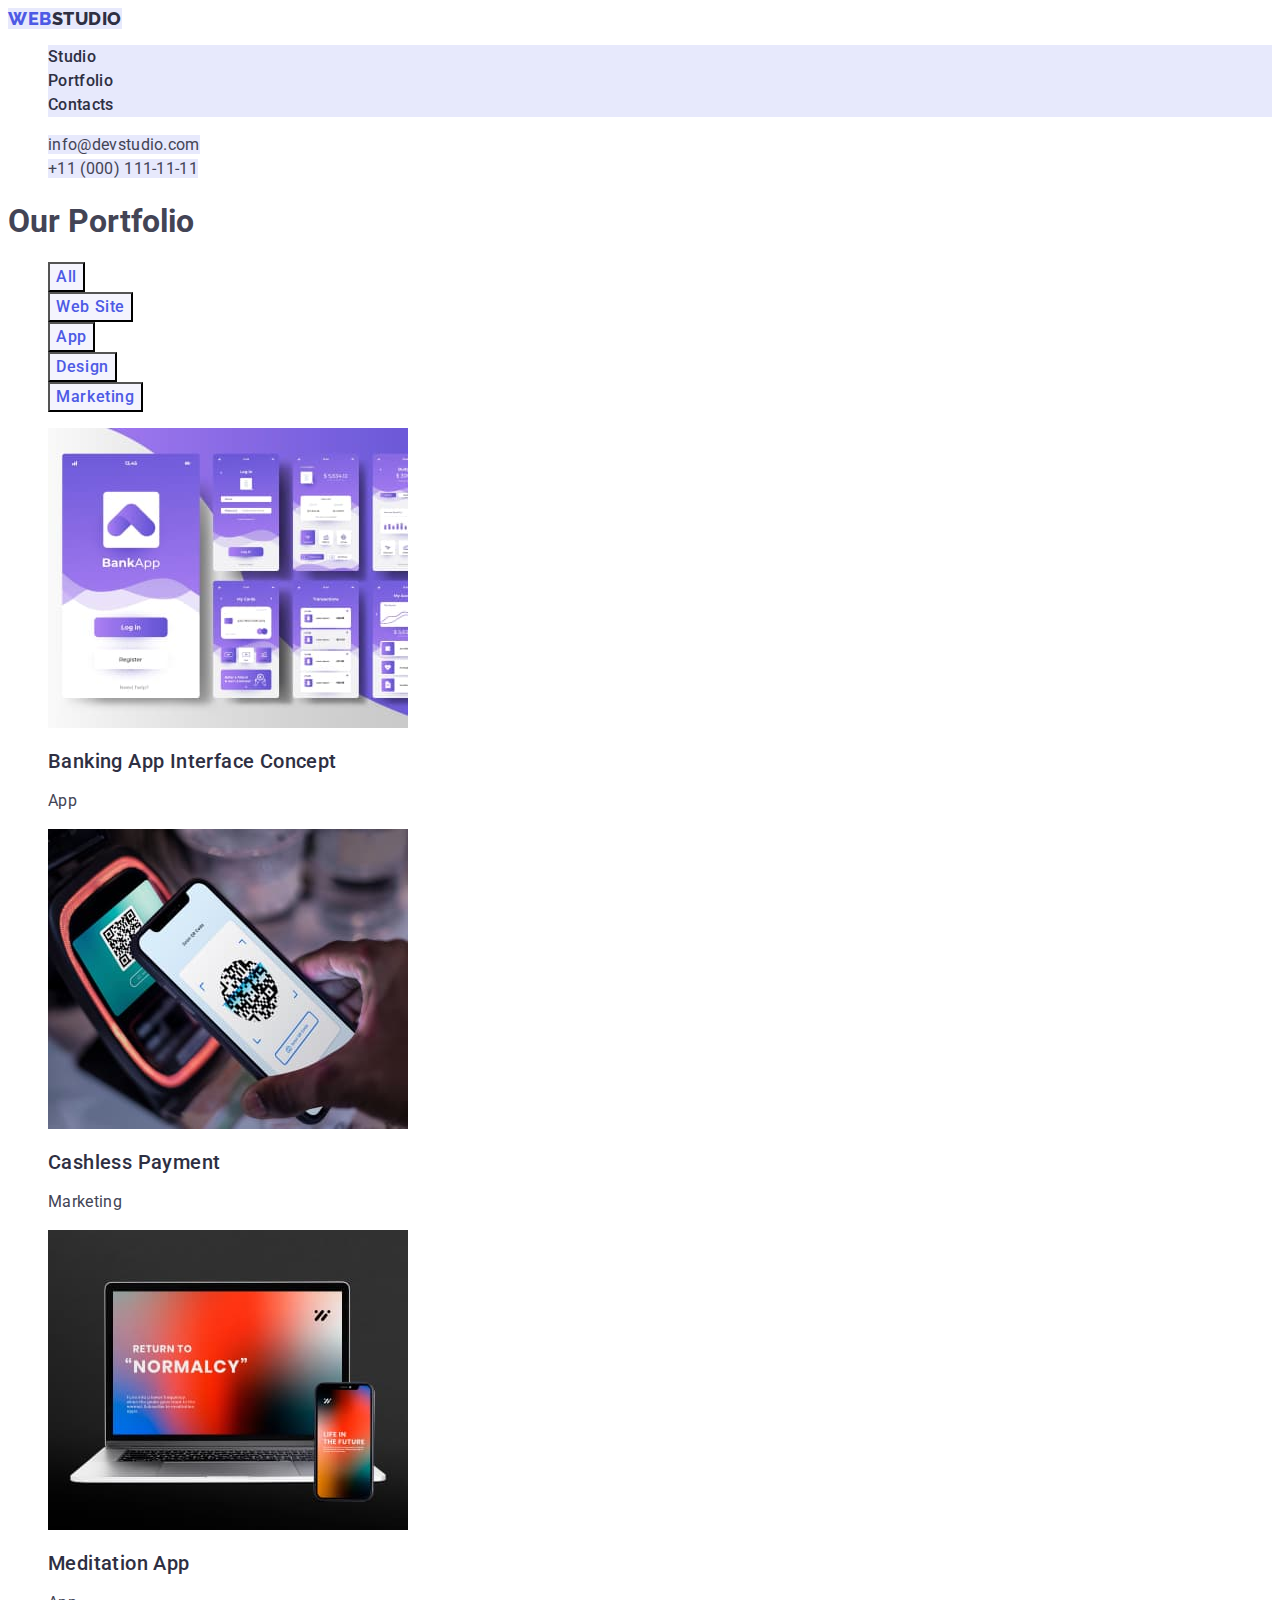
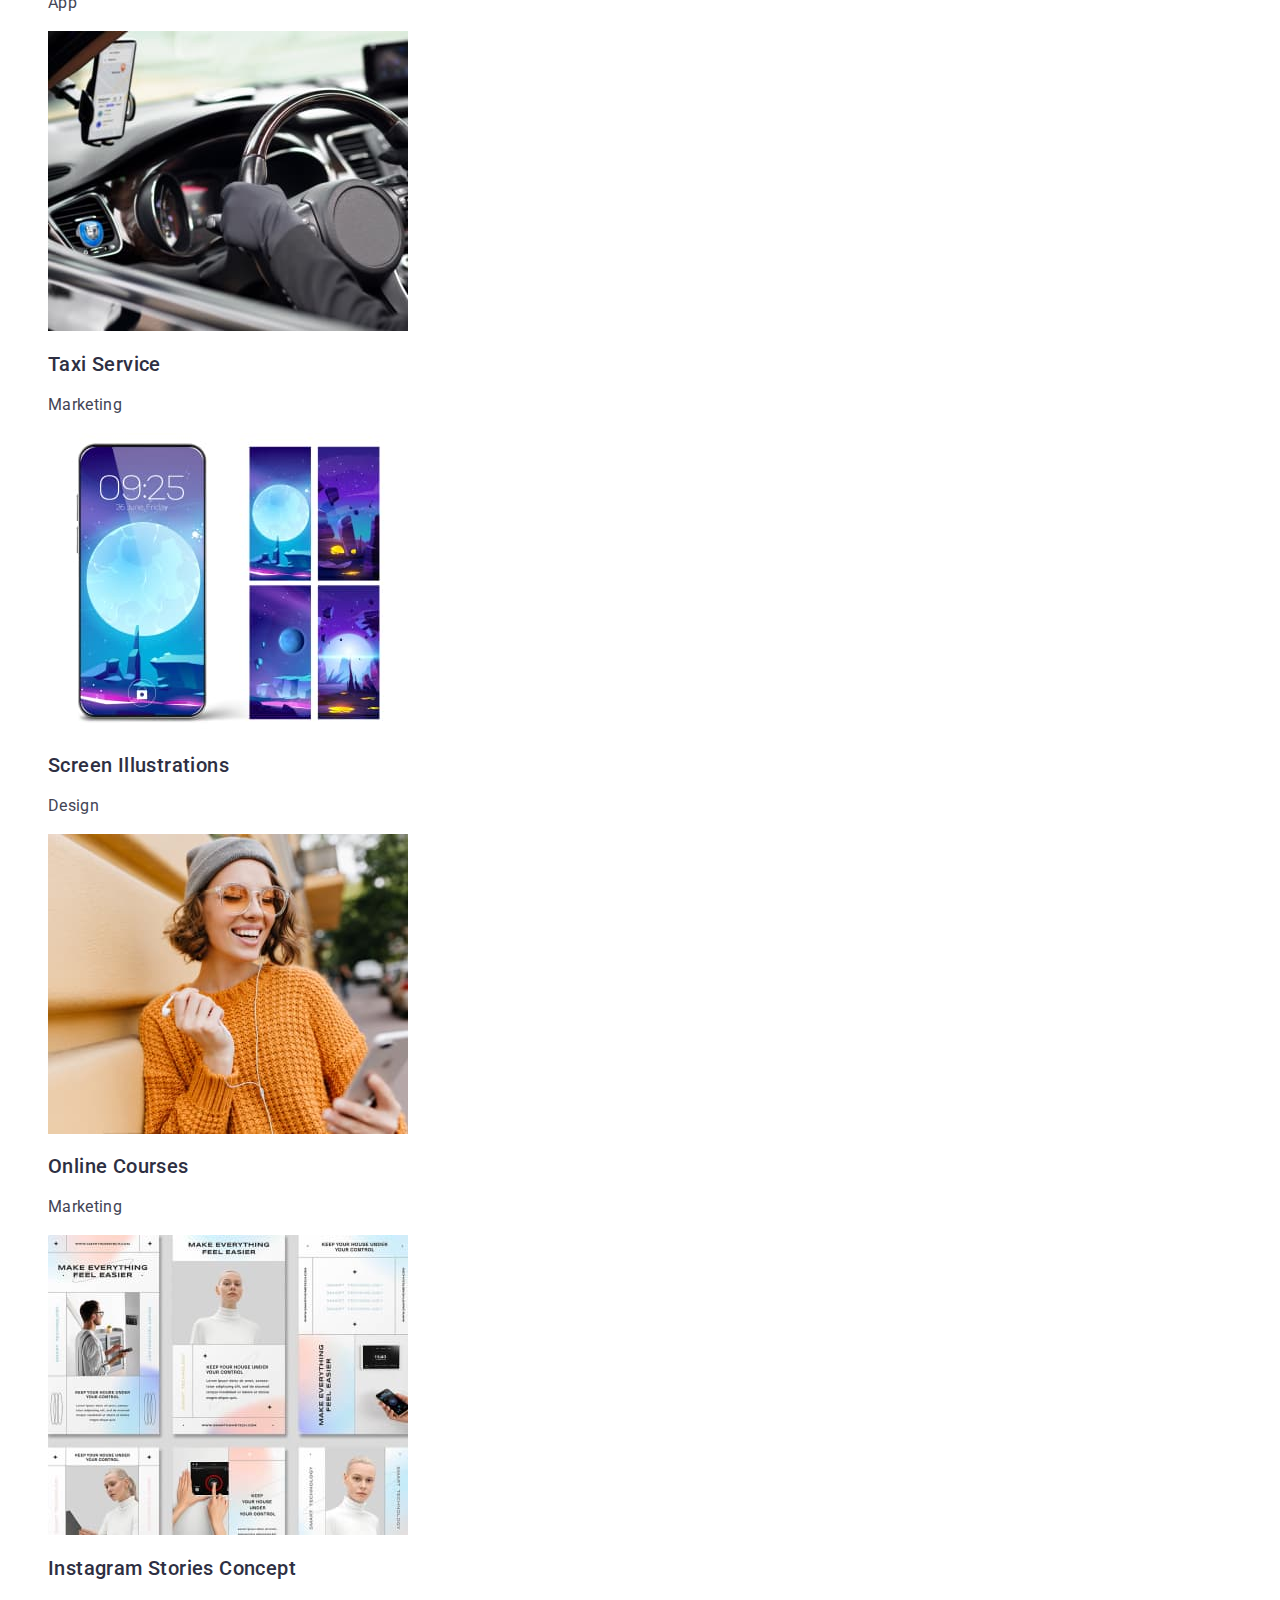
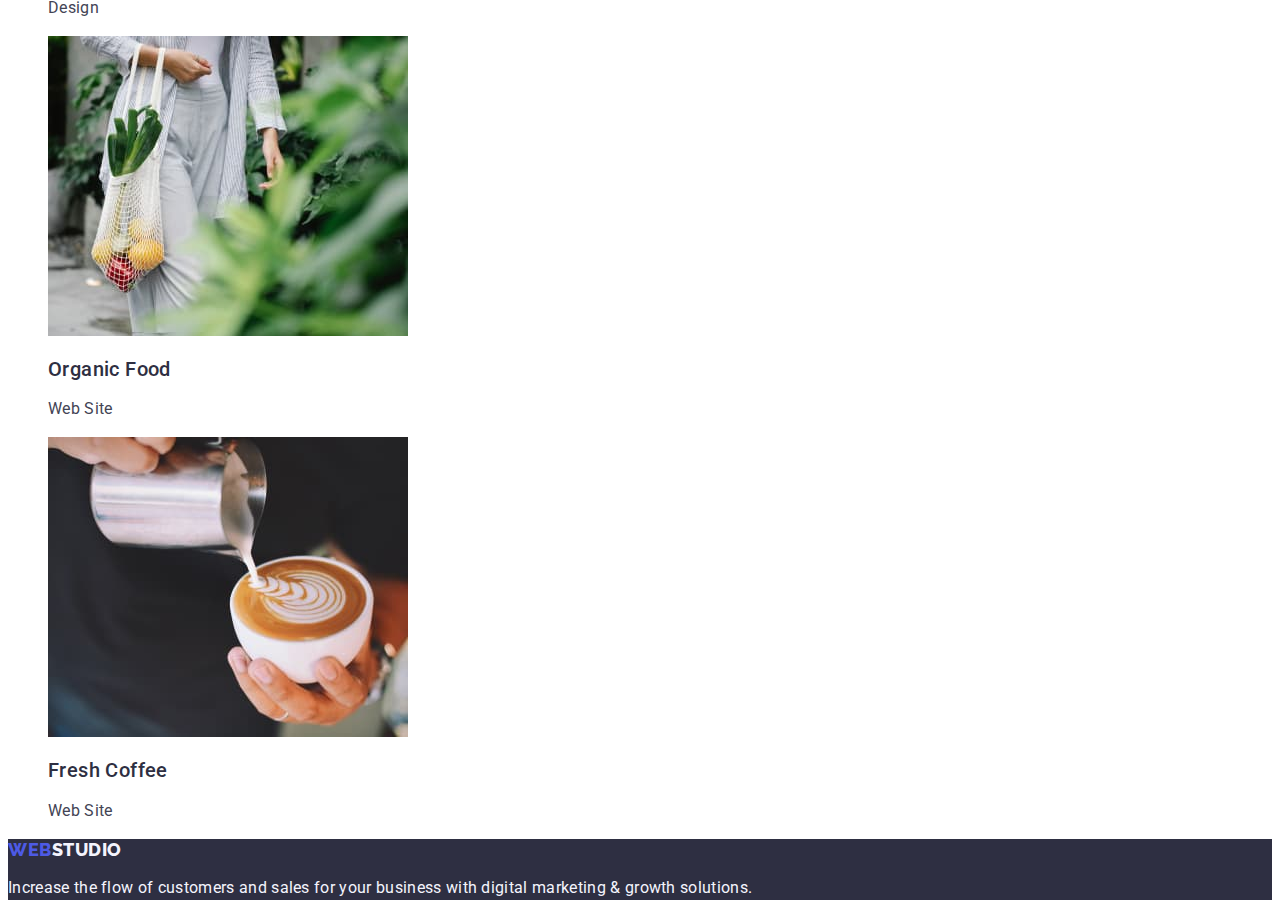
==== portfolio.html @ 32ead985 "part04" ====
<!DOCTYPE html>
<html lang="en">
    <head>
        <title>Effective Solutions
            for Your Business</title>
        <link rel="preconnect" href="https://fonts.googleapis.com">
        <link rel="preconnect" href="https://fonts.gstatic.com" crossorigin>
        <link
            href="https://fonts.googleapis.com/css2?family=Raleway:wght@800&family=Roboto:wght@400;500;700;900&display=swap"
            rel="stylesheet">
        <link rel="stylesheet" href="./css/styles.css" />
    </head>
    
    <body>
        <header class="header">
            <nav class="header-navigation">
                <a class="header-logo-link" href="./index.html">Web<span class="header-logo-iris-link">Studio</span></a>
                <ul class="header-about-list list">
                    <li class="header-about-link"><a class="header-about-text" href="./index.html">Studio</a></li>
                    <li class="header-about-link"><a class="header-about-text" href="./portfolio.html">Portfolio</a></li>
                    <li class="header-about-link"><a class="header-about-text" href="">Contacts</a></li>
                </ul>
            </nav>
            <address class="adress-navigation">
                <ul class="header-feedback-list">
                    <li class="header-feedback-item">
                        <a class="header-feedback-link" href="mailto:info@devstudio.com">info@devstudio.com</a>
                    </li>
                    <li class="header-feedback-item">
                        <a class="header-feedback-link" href="tel:+110001111111">+11 (000) 111-11-11</a>
                    </li>
                </ul>
            </address>
        </header>
        <main>
            <section class="button-list">
                <h1>Our Portfolio</h1>
                <ul class="all-button-list">
                    <li> <button type="button" class="all-button"><span class="all-button-text">All</span></button></li>
                    <li><button type="button" class="all-button"><span class="portfolio-button-text">Web
                                Site</span></button></li>
                    <li><button type="button" class="all-button"><span class="portfolio-button-text">App</span></button>
                    </li>
                    <li><button type="button" class="all-button"><span class="portfolio-button-text">Design</span></button>
                    </li>
                    <li><button type="button" class="all-button"><span
                                class="portfolio-button-text">Marketing</span></button></li>
                </ul>
            
                        <ul class="all-portfolio-list ">
                            <li class="portfolio-examples-list">
                                <a class="portfolio-link">
                                <img src="./images/img4.jpg" width="360" alt="Project Card 1" />
                                <h2 class="portfolio-title">Banking App Interface Concept</h2>
                                <p class="portfolio-text">App</p>
                                </a>
                            </li>
                            <li class="portfolio-examples-list">
                                <a class="portfolio-link">
                                <img src="./images/img5.jpg" width="360" alt="Project Card 2" />
                                <h2 class="portfolio-title">Cashless Payment</h2>
                                <p class="portfolio-text">Marketing</p>
                                </a>
                            </li>
                            <li class="portfolio-examples-list">
                                <a class="portfolio-link">
                                <img src="./images/img6.jpg" width="360" alt="Project Card 3" />
                                <h2 class="portfolio-title">Meditation App</h2>
                                <p class="portfolio-text">App</p>
                                </a>
                            </li>
                            <li class="portfolio-examples-list">
                                <a class="portfolio-link">
                                <img src="./images/img7.jpg" width="360" alt="Project Card 4" />
                                <h2 class="portfolio-title">Taxi Service</h2>
                                <p class="portfolio-text">Marketing</p>
                                </a>
                            </li>
                            <li class="portfolio-examples-list">
                                <a class="portfolio-link">
                                <img src="./images/img8.jpg" width="360" alt="Project Card 5" />
                                <h2 class="portfolio-title">Screen Illustrations</h2>
                                <p class="portfolio-text">Design</p>
                                </a>
                            </li>
                            <li class="portfolio-examples-list">
                                <a class="portfolio-link">
                                <img src="./images/img9.jpg" width="360" alt="Project Card 6" />
                                <h2 class="portfolio-title">Online Courses</h2>
                                <p class="portfolio-text">Marketing</p>
                                </a>
                            </li>
                            <li class="portfolio-examples-list">
                                <a class="portfolio-link">
                                <img src="./images/img10.jpg" width="360" alt="Project Card 7" />
                                <h2 class="portfolio-title">Instagram Stories Concept</h2>
                                <p class="portfolio-text">Design</p>
                                </a>
                            </li>
                            <li class="portfolio-examples-list">
                                <a class="portfolio-link">
                                <img src="./images/img11.jpg" width="360" alt="Project Card 8" />
                                <h2 class="portfolio-title">Organic Food</h2>
                                <p class="portfolio-text">Web Site</p>
                                </a>
                            </li>
                            <li class="portfolio-examples-list">
                                <a class="portfolio-link">
                                <img src="./images/img12.jpg" width="360" alt="Project Card 9" />
                                <h2 class="portfolio-title">Fresh Coffee</h2>
                                <p class="portfolio-text">Web Site</p>
                                </a>
                            </li>
                        </ul>
            </section>
        </main>
        <footer class="footer">
            <a class="footer-logo-link" href="./index.html">Web<span class="footer-logo-link-iris">Studio</span>
    
            </a>
            <p class="footer-text">Increase the flow of customers and sales for your business with digital marketing &
                growth
                solutions.</p>
        </footer>
    </body>
    
    </html>
---- css/styles.css ----
body {
    font-family: 'Roboto', sans-serif;
    color: #434455;
    background-color: #FFFFFF;
}

:root
/** ------------------HEADER----------------- */

.header-logo-link {
    font-family: 'Raleway', sans-serif;
    font-size: 18px;
    font-weight: 800;
    line-height: 1.17;
    letter-spacing: 0.03em;
    text-align: left;
    text-decoration: none;
    color: #4D5AE5;
    background-color: #E7E9FC;
    text-transform: uppercase
}

.header-logo-iris-link {
    color: #2E2F42;
}

.header-about-link {
    font-size: 16px;
    font-weight: 500;
    line-height: 1.5;
    letter-spacing: 0.02em;
    text-align: left;
    text-decoration: none;
    color: #2E2F42;
    background-color: #E7E9FC;
}

.header-feedback-link {
    font-size: 16px;
    line-height: 1.5;
    letter-spacing: 0.02em;
    text-align: left;
    color: #434455;
    background-color: #E7E9FC;
    text-decoration: none;
}

.header-feedback-link:hover,
.header-feedback-link:focus {
    color: #404BBF;
}

.header-about-text:hover,
.header-about-text:focus {
    color: #404BBF;
    text-decoration: underline;
}

.header-about-list {
    list-style-type: none;
}

.header-feedback-list {
    list-style-type: none;
}

.header-about-text {
    text-decoration: none;
    color: #2E2F42;
    background-color: #E7E9FC;
}

.adress-navigation {
    font-style: normal
}

/** ------------------MAIN----------------- */

.hero-title {
    font-size: 56px;
    font-weight: 700;
    line-height: 1.07;
    letter-spacing: 0.02em;
    text-align: center;
    background-color: #2E2F42;
    color: #FFFFFF;
}

.hero {
    background-color: #2E2F42;
}

.hero-button {
    background-color: #4D5AE5;
    cursor: pointer;
    font-family: 'Roboto', sans-serif;
    font-weight: 500;
    font-size: 16px;
    line-height: 1.5;
    letter-spacing: 0.04em;
    color: #FFFFFF;
}

.hero-button:hover {
    background-color: #404BBF;
}

.hero-button:focus {
    background-color: #404BBF;
}

.hero-button-text {
    font-size: 16px;
    font-weight: 500;
    line-height: 1.5;
    letter-spacing: 0.04em;
    text-align: left;
    color: #FFFFFF;
}

.hero-button-text:hover,
.hero-button-text:active {
    background-color: #404BBF;
    ;
}

.advantages-topic {
    font-size: 20px;
    font-weight: 500;
    line-height: 1.2;
    letter-spacing: 0.02em;
    text-align: left;
    color: #2E2F42;
}

.advantages-item-text {
    font-size: 16px;
    line-height: 1.5;
    letter-spacing: 0.02em;
    text-align: left;
    color: #434455;
}

.advantages-list {
    list-style-type: none;
}

.heading-title {
    font-size: 36px;
    font-weight: 700;
    line-height: 1.11;
    letter-spacing: 0.02em;
    text-align: center;
    color: #2E2F42;
    text-transform: capitalize;
}

.about-team {
    font-size: 36px;
    font-weight: 700;
    line-height: 1.11;
    letter-spacing: 0.02em;
    text-align: center;
    color: #2E2F42;
    text-transform: capitalize;
    background-color: #F4F4FD
}

.workers-list {
    background-color: #FFFFFF;
    font-weight: 500;
    font-size: 20px;
    line-height: 1.2;
    letter-spacing: 0.02em;
    color: #2E2F42;
}


.work-examples-item {
    list-style-type: none;

}
.workers{
    background-color: #F4F4FD;
}
.workers.topic {
    font-size: 20px;
    font-weight: 500;
    line-height: 1.2;
    letter-spacing: 0.02em;
    text-align: left;
    color: #2E2F42;
}

.workers-list-item {
    list-style-type: none;
    background-color: #FFFFFF;

}

.workers-item-text {
    font-size: 16px;
    line-height: 1.5;
    letter-spacing: 0.02em;
    text-align: left;
    color: #434455;
}

/** ------------------FOOTER----------------- */
.footer {
    background-color: #2E2F42;
}

.footer-logo-link {
    font-family: 'Raleway', sans-serif;
    font-size: 18px;
    font-weight: 800;
    line-height: 1.17;
    letter-spacing: 0.03em;
    text-align: left;
    text-decoration: none;
    color: #4D5AE5;
    background-color: #2E2F42;
    text-transform: uppercase
}

.footer-logo-link-iris {
        color: #F4F4FD;
        text-decoration: none;
    }

    .footer-text {
        font-family: Roboto;
        font-size: 16px;
        line-height: 1.5;
        letter-spacing: 0.02em;
        text-align: left;
        color: #F4F4FD;
        background-color: #2E2F42;
    }

    /** ------------------PORTFOLIO----------------- */
    .all-button {
        color: #4D5AE5;
        background-color: #F4F4FD;
        cursor: pointer;
        font-family: 'Roboto', sans-serif;
        font-weight: 500;
        font-size: 16px;
        line-height: 1.5;
        letter-spacing: 0.04em;
        cursor: pointer
    }

    .all-button:focus,
    .all-button:hover {
        color: #FFFFFF;
        background-color: #404BBF
    }

    .all-button-text {
        font-size: 16px;
        font-weight: 500;
        line-height: 1.5;
        letter-spacing: 0.04em;
        text-align: center;
    }


    .all-button-list {
        list-style: none
    }

    .all-portfolio-list {
        list-style: none;
        text-decoration: none;

    }

        .portfolio-title {
            font-weight: 500;
            font-size: 20px;
            line-height: 1.2;
            letter-spacing: 0.02em;
            color: #2E2F42;
        }

        .portfolio-examples-list {
            text-decoration: none;
            list-style: none;
        }

        .portfolio-text {
            font-size: 16px;
            line-height: 1.5;
            letter-spacing: 0.02em;
            text-align: left;
            color: #434455;
        }
        .portfolio-link{
            text-decoration: none;
        }
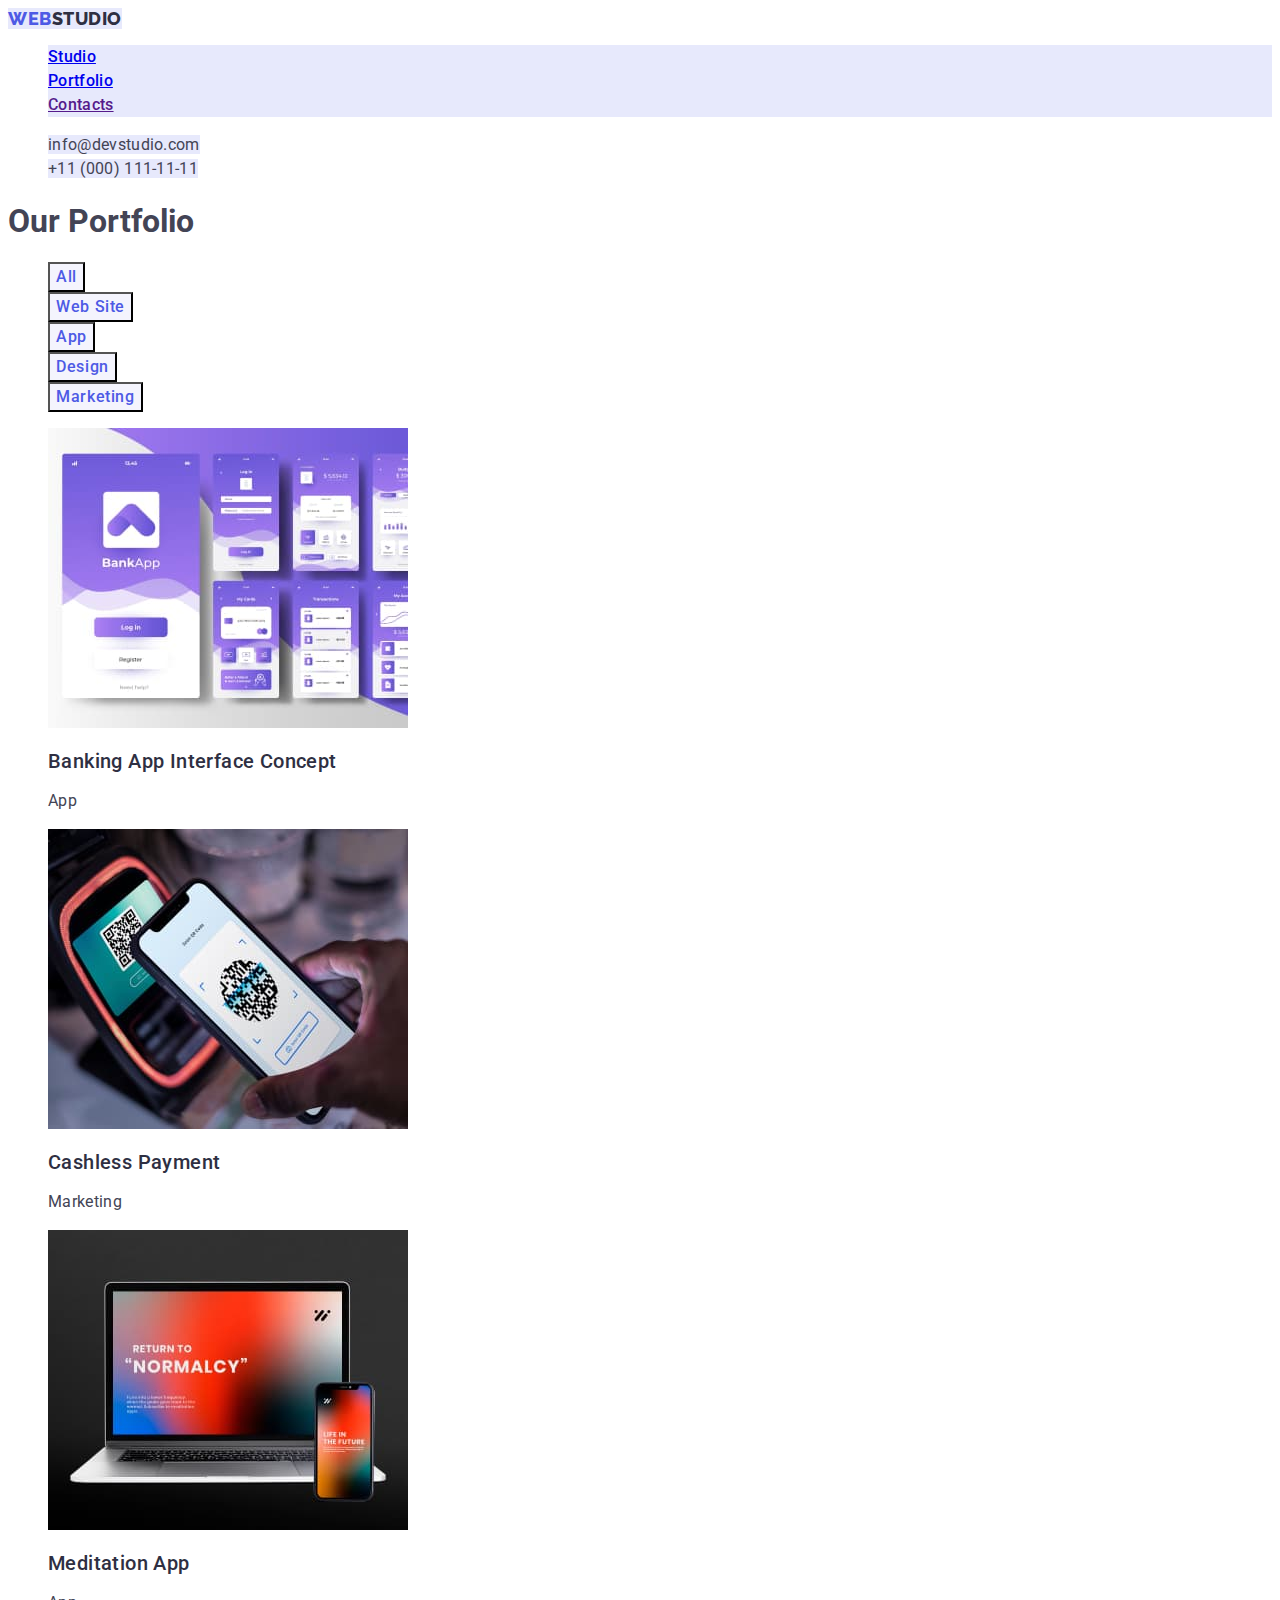
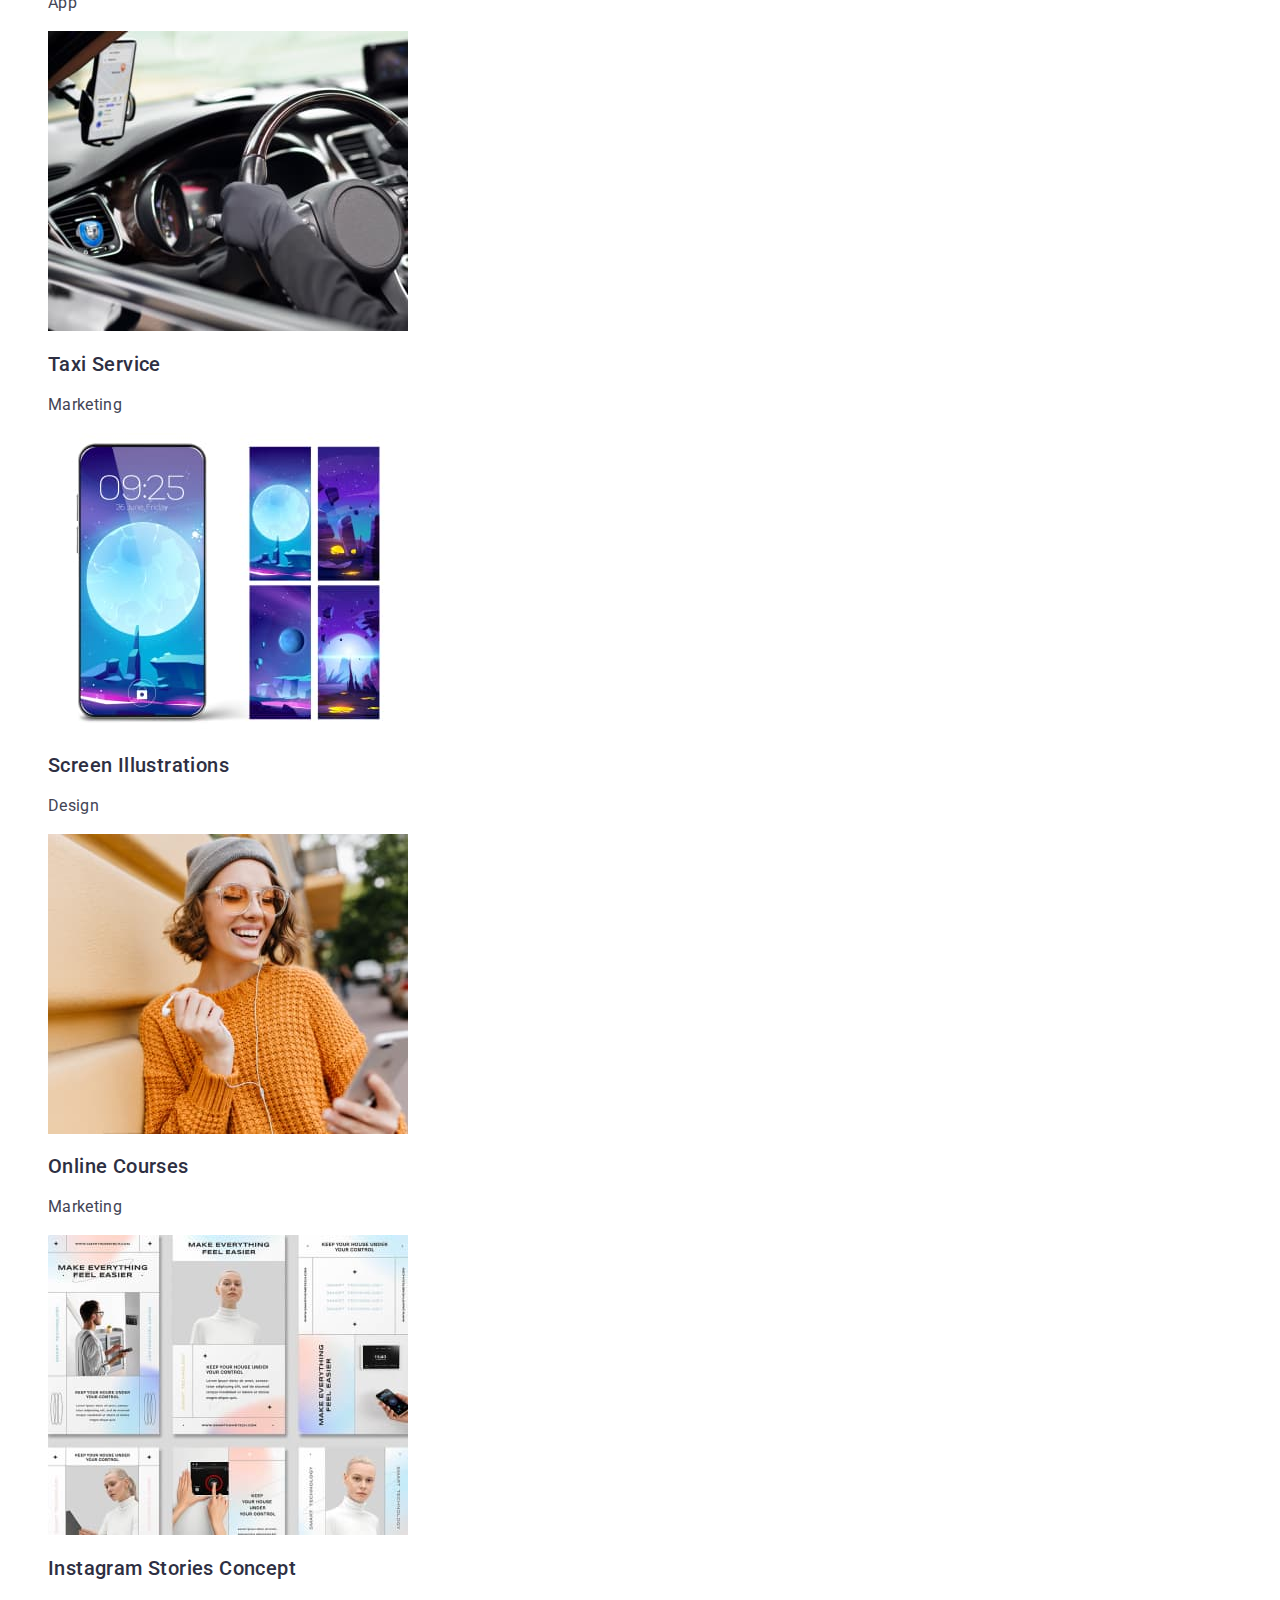
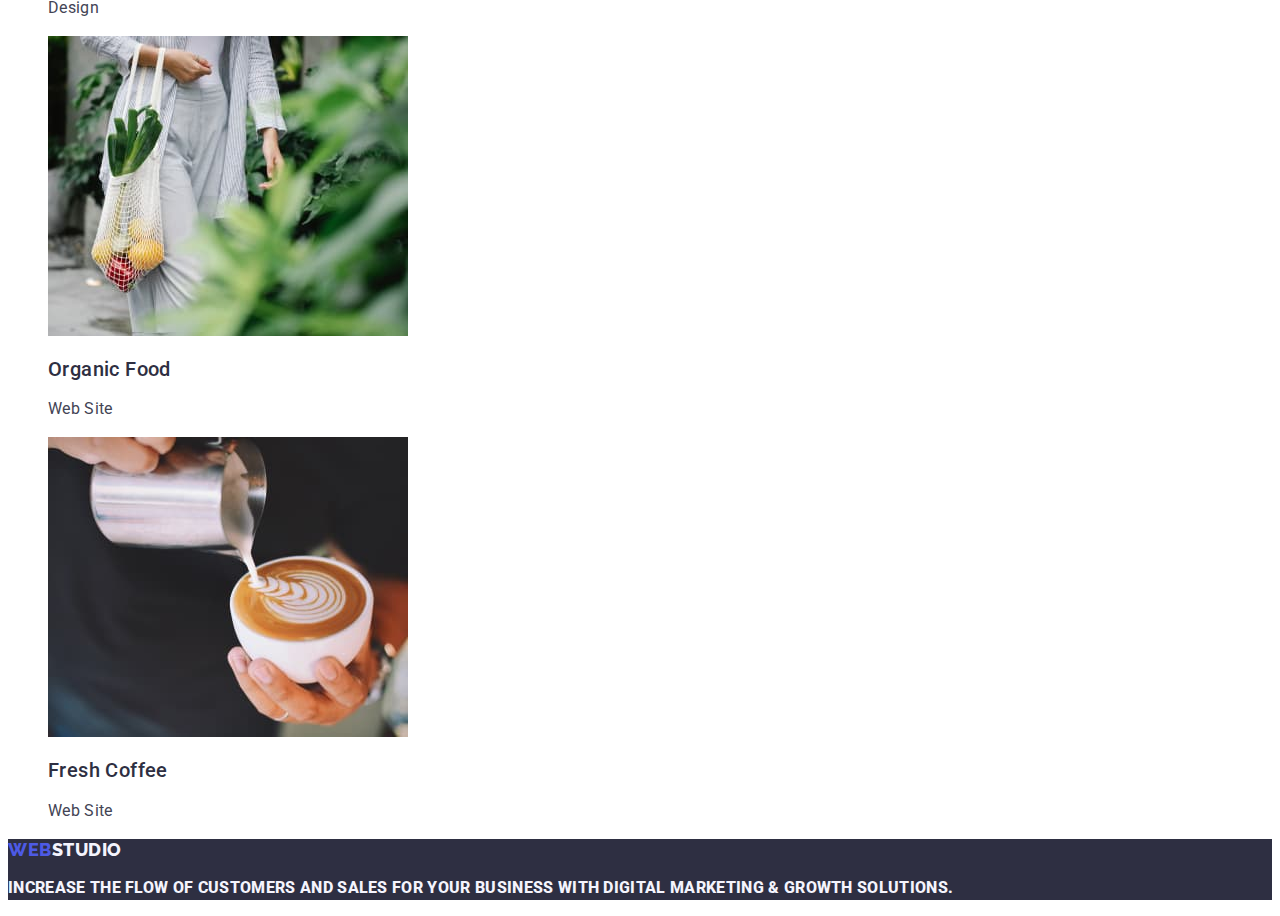
==== commit 99494c97: "part06" ====
--- a/portfolio.html
+++ b/portfolio.html
@@ -14,28 +14,28 @@
     <body>
         <header class="header">
             <nav class="header-navigation">
-                <a class="header-logo-link" href="./index.html">Web<span class="header-logo-iris-link">Studio</span></a>
+                <a class="header-logo-link link" href="./index.html">Web<span class="header-logo-iris-link link">Studio</span></a>
                 <ul class="header-about-list list">
-                    <li class="header-about-link"><a class="header-about-text" href="./index.html">Studio</a></li>
-                    <li class="header-about-link"><a class="header-about-text" href="./portfolio.html">Portfolio</a></li>
-                    <li class="header-about-link"><a class="header-about-text" href="">Contacts</a></li>
+                    <li class="header-about-link link"><a class="header-about-text" href="./index.html">Studio</a></li>
+                    <li class="header-about-link link"><a class="header-about-text" href="./portfolio.html">Portfolio</a></li>
+                    <li class="header-about-link link"><a class="header-about-text" href="">Contacts</a></li>
                 </ul>
             </nav>
             <address class="adress-navigation">
-                <ul class="header-feedback-list">
+                <ul class="header-feedback-list list">
                     <li class="header-feedback-item">
-                        <a class="header-feedback-link" href="mailto:info@devstudio.com">info@devstudio.com</a>
+                        <a class="header-feedback-link link" href="mailto:info@devstudio.com">info@devstudio.com</a>
                     </li>
                     <li class="header-feedback-item">
-                        <a class="header-feedback-link" href="tel:+110001111111">+11 (000) 111-11-11</a>
+                        <a class="header-feedback-link link" href="tel:+110001111111">+11 (000) 111-11-11</a>
                     </li>
                 </ul>
             </address>
         </header>
         <main>
-            <section class="button-list">
+            <section class="button-list list">
                 <h1>Our Portfolio</h1>
-                <ul class="all-button-list">
+                <ul class="all-button-list list">
                     <li> <button type="button" class="all-button"><span class="all-button-text">All</span></button></li>
                     <li><button type="button" class="all-button"><span class="portfolio-button-text">Web
                                 Site</span></button></li>
@@ -47,65 +47,65 @@
                                 class="portfolio-button-text">Marketing</span></button></li>
                 </ul>
             
-                        <ul class="all-portfolio-list ">
-                            <li class="portfolio-examples-list">
-                                <a class="portfolio-link">
+                        <ul class="all-portfolio-list list ">
+                            <li class="portfolio-examples-list list">
+                                <a class="portfolio-link link">
                                 <img src="./images/img4.jpg" width="360" alt="Project Card 1" />
                                 <h2 class="portfolio-title">Banking App Interface Concept</h2>
                                 <p class="portfolio-text">App</p>
                                 </a>
                             </li>
-                            <li class="portfolio-examples-list">
-                                <a class="portfolio-link">
+                            <li class="portfolio-examples-list list">
+                                <a class="portfolio-link link">
                                 <img src="./images/img5.jpg" width="360" alt="Project Card 2" />
                                 <h2 class="portfolio-title">Cashless Payment</h2>
                                 <p class="portfolio-text">Marketing</p>
                                 </a>
                             </li>
-                            <li class="portfolio-examples-list">
-                                <a class="portfolio-link">
+                            <li class="portfolio-examples-list list">
+                                <a class="portfolio-link link">
                                 <img src="./images/img6.jpg" width="360" alt="Project Card 3" />
                                 <h2 class="portfolio-title">Meditation App</h2>
                                 <p class="portfolio-text">App</p>
                                 </a>
                             </li>
-                            <li class="portfolio-examples-list">
-                                <a class="portfolio-link">
+                            <li class="portfolio-examples-list list">
+                                <a class="portfolio-link link">
                                 <img src="./images/img7.jpg" width="360" alt="Project Card 4" />
                                 <h2 class="portfolio-title">Taxi Service</h2>
                                 <p class="portfolio-text">Marketing</p>
                                 </a>
                             </li>
-                            <li class="portfolio-examples-list">
-                                <a class="portfolio-link">
+                            <li class="portfolio-examples-list list">
+                                <a class="portfolio-link link">
                                 <img src="./images/img8.jpg" width="360" alt="Project Card 5" />
                                 <h2 class="portfolio-title">Screen Illustrations</h2>
                                 <p class="portfolio-text">Design</p>
                                 </a>
                             </li>
-                            <li class="portfolio-examples-list">
-                                <a class="portfolio-link">
+                            <li class="portfolio-examples-list list">
+                                <a class="portfolio-link link">
                                 <img src="./images/img9.jpg" width="360" alt="Project Card 6" />
                                 <h2 class="portfolio-title">Online Courses</h2>
                                 <p class="portfolio-text">Marketing</p>
                                 </a>
                             </li>
-                            <li class="portfolio-examples-list">
-                                <a class="portfolio-link">
+                            <li class="portfolio-examples-list list">
+                                <a class="portfolio-link link">
                                 <img src="./images/img10.jpg" width="360" alt="Project Card 7" />
                                 <h2 class="portfolio-title">Instagram Stories Concept</h2>
                                 <p class="portfolio-text">Design</p>
                                 </a>
                             </li>
-                            <li class="portfolio-examples-list">
-                                <a class="portfolio-link">
+                            <li class="portfolio-examples-list list">
+                                <a class="portfolio-link link">
                                 <img src="./images/img11.jpg" width="360" alt="Project Card 8" />
                                 <h2 class="portfolio-title">Organic Food</h2>
                                 <p class="portfolio-text">Web Site</p>
                                 </a>
                             </li>
-                            <li class="portfolio-examples-list">
-                                <a class="portfolio-link">
+                            <li class="portfolio-examples-list list">
+                                <a class="portfolio-link link">
                                 <img src="./images/img12.jpg" width="360" alt="Project Card 9" />
                                 <h2 class="portfolio-title">Fresh Coffee</h2>
                                 <p class="portfolio-text">Web Site</p>
@@ -115,12 +115,11 @@
             </section>
         </main>
         <footer class="footer">
-            <a class="footer-logo-link" href="./index.html">Web<span class="footer-logo-link-iris">Studio</span>
-    
-            </a>
+            <a class="footer-logo-link link" href="./index.html">Web<span class="footer-logo-link-iris link">Studio</span>
             <p class="footer-text">Increase the flow of customers and sales for your business with digital marketing &
                 growth
                 solutions.</p>
+            </a>
         </footer>
     </body>
     
--- a/css/styles.css
+++ b/css/styles.css
@@ -50,8 +50,8 @@
     color: #404BBF;
 }
 
-.header-about-text:hover,
-.header-about-text:focus {
+.header-about-text-link:hover,
+.header-about-text-link:focus {
     color: #404BBF;
     text-decoration: underline;
 }
@@ -64,7 +64,7 @@
     list-style-type: none;
 }
 
-.header-about-text {
+.header-about-text-link {
     text-decoration: none;
     color: #2E2F42;
     background-color: #E7E9FC;
@@ -174,7 +174,14 @@
     letter-spacing: 0.02em;
     color: #2E2F42;
 }
-
+.workers-topic{
+    font-size: 20px;
+    font-weight: 500;
+    line-height: 1.2;
+    letter-spacing: 0.02em;
+    text-align: left;
+    color: #2E2F42;
+}
 
 .work-examples-item {
     list-style-type: none;
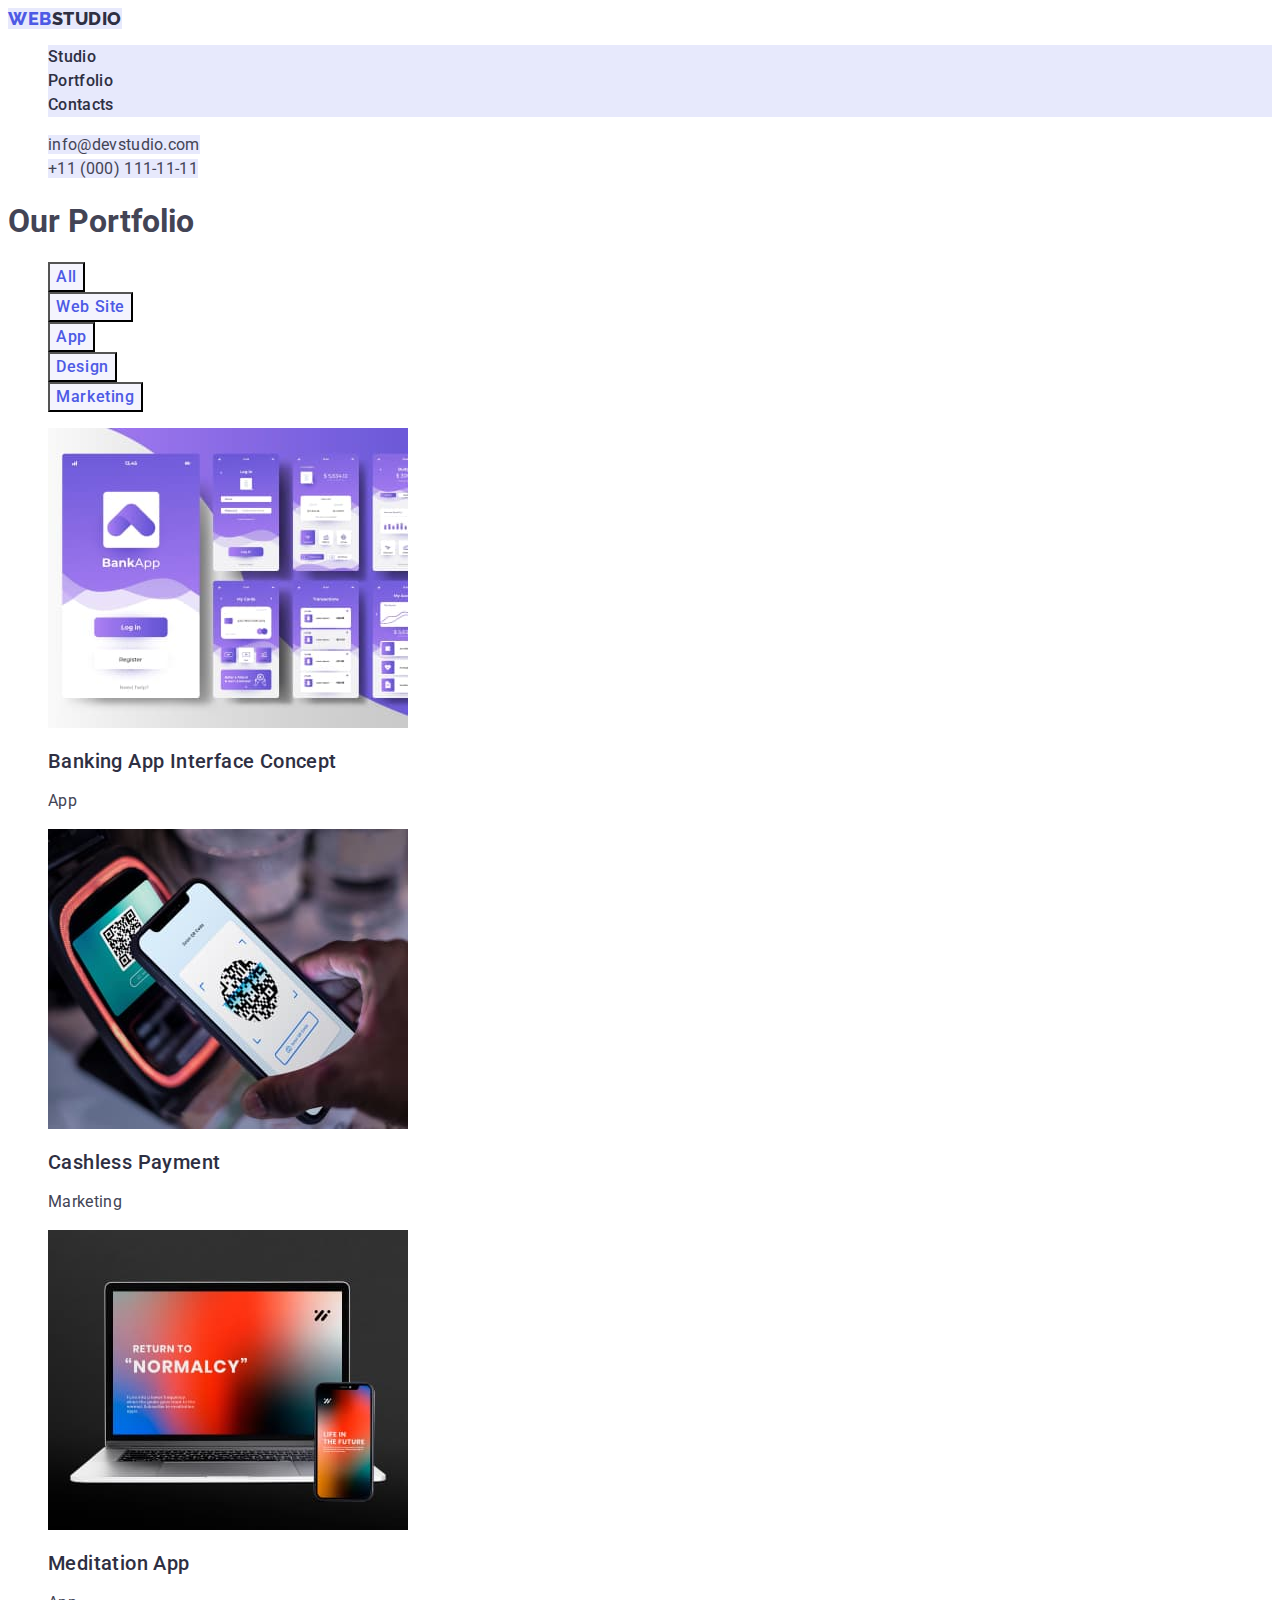
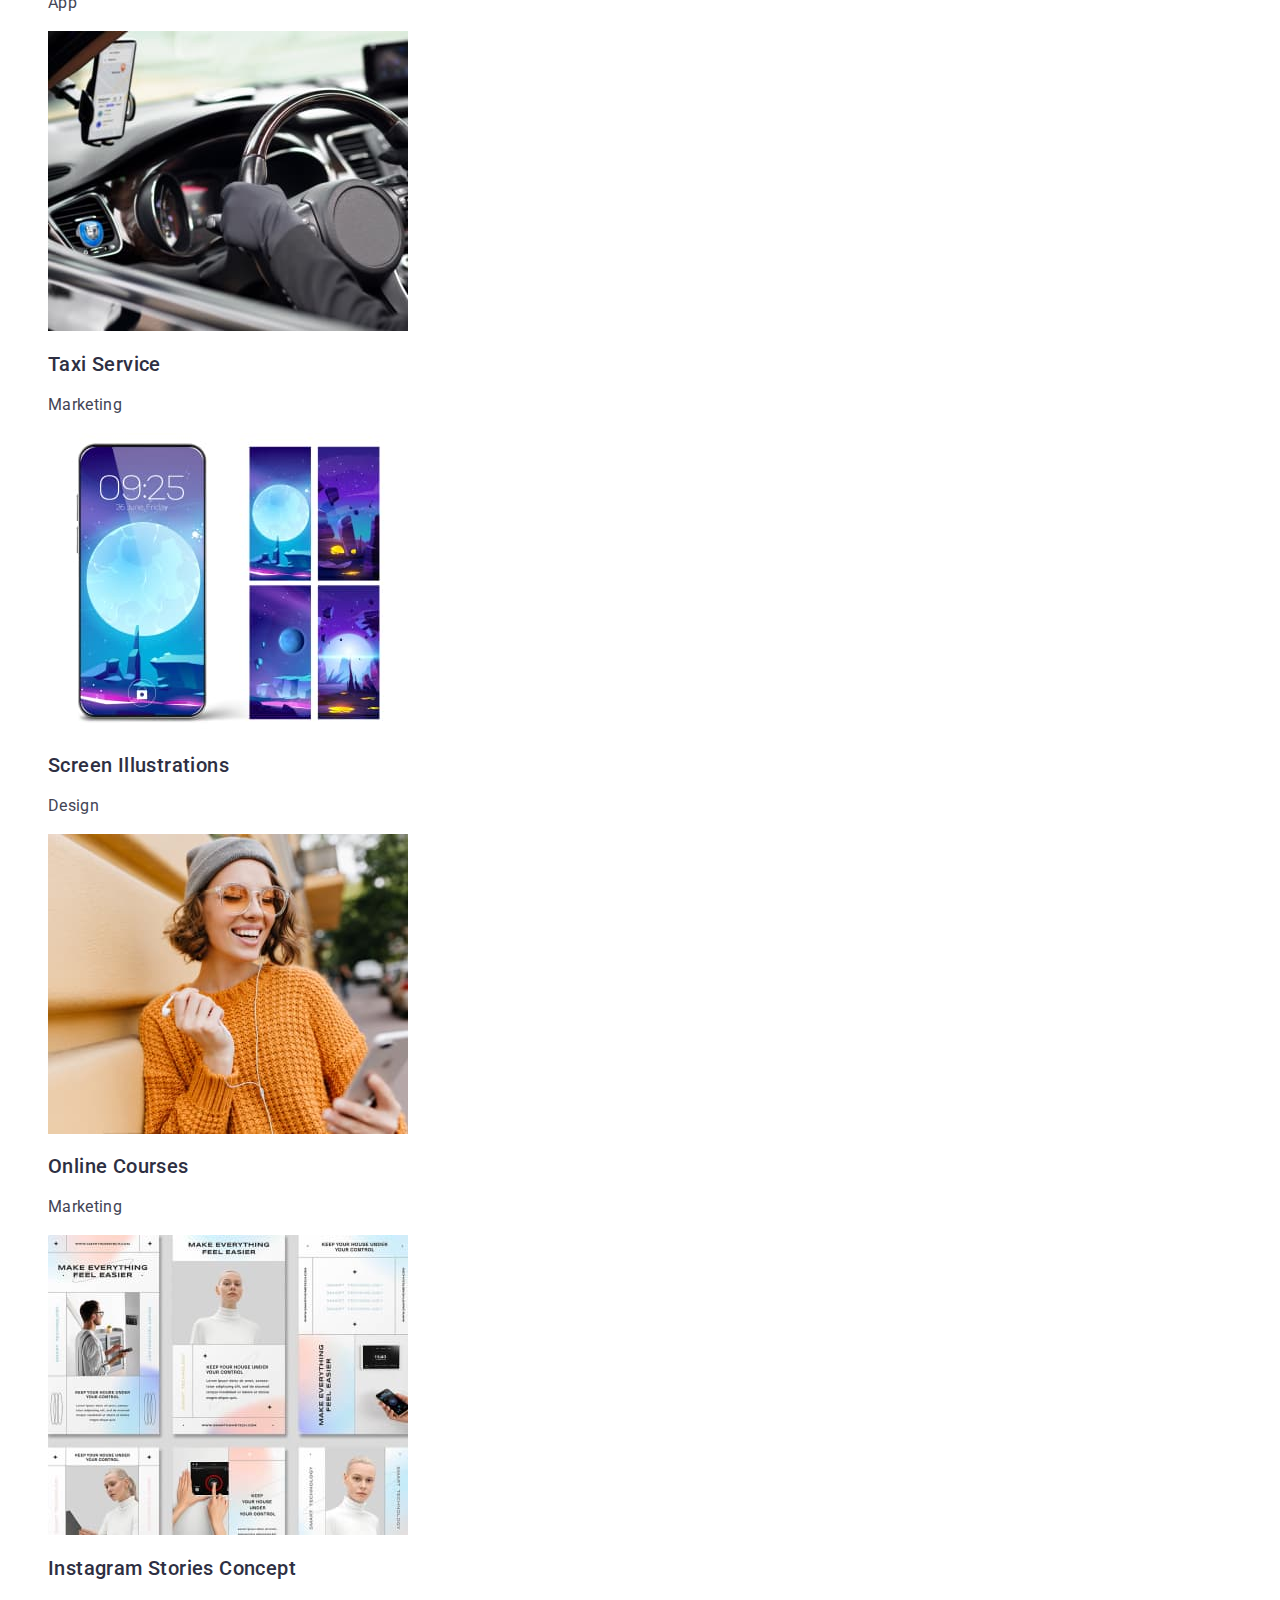
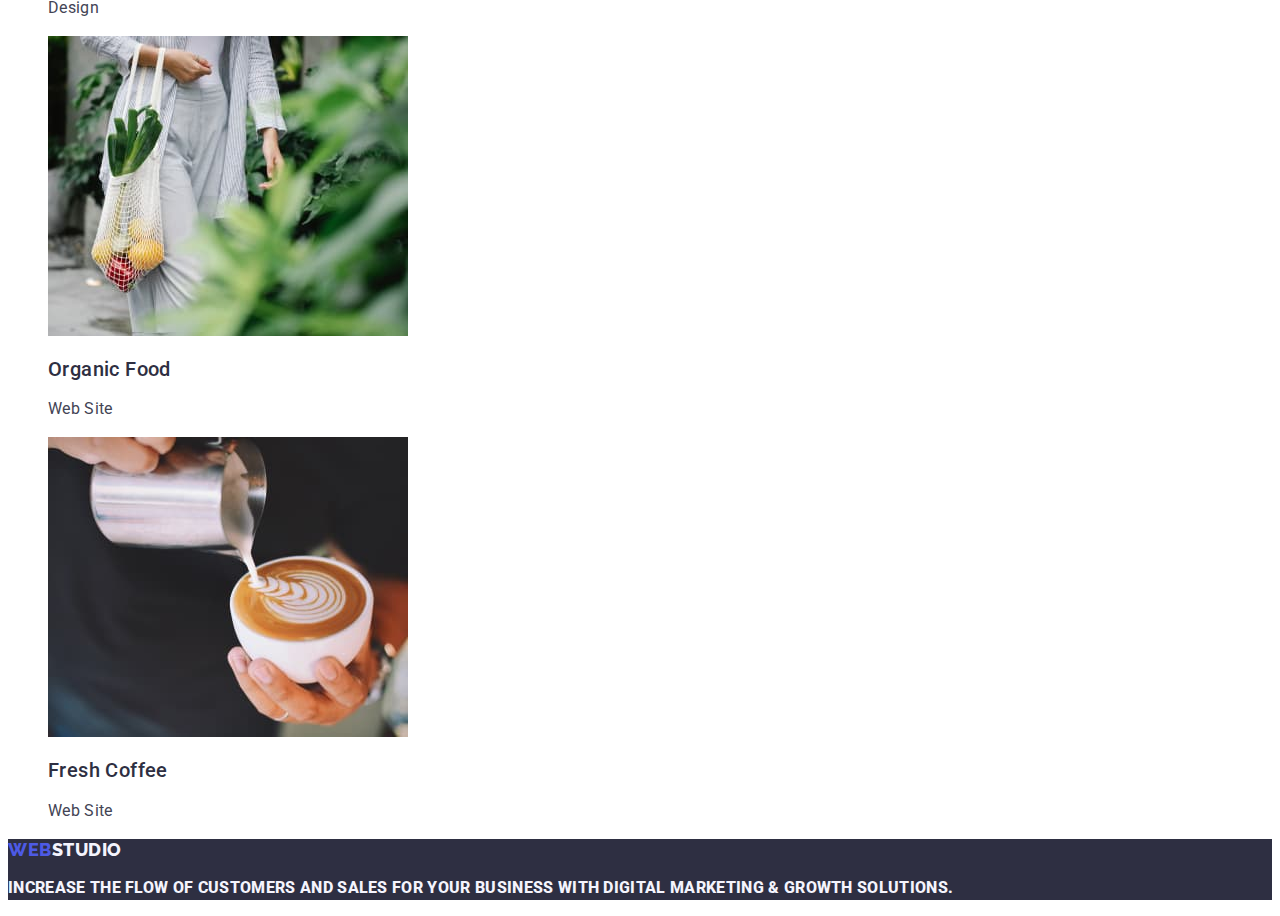
==== commit a6bd7a76: "last part" ====
--- a/portfolio.html
+++ b/portfolio.html
@@ -16,9 +16,9 @@
             <nav class="header-navigation">
                 <a class="header-logo-link link" href="./index.html">Web<span class="header-logo-iris-link link">Studio</span></a>
                 <ul class="header-about-list list">
-                    <li class="header-about-link link"><a class="header-about-text" href="./index.html">Studio</a></li>
-                    <li class="header-about-link link"><a class="header-about-text" href="./portfolio.html">Portfolio</a></li>
-                    <li class="header-about-link link"><a class="header-about-text" href="">Contacts</a></li>
+                    <li class="header-about-link link"><a class="header-about-text-link link" href="./index.html">Studio</a></li>
+                    <li class="header-about-link link"><a class="header-about-text-link link" href="./portfolio.html">Portfolio</a></li>
+                    <li class="header-about-link link"><a class="header-about-text-link link" href="">Contacts</a></li>
                 </ul>
             </nav>
             <address class="adress-navigation">
--- a/css/styles.css
+++ b/css/styles.css
@@ -244,6 +244,13 @@
         text-align: left;
         color: #F4F4FD;
         background-color: #2E2F42;
+    }
+    .about-team{
+    font-weight: 500;
+    font-size: 20px;
+    line-height: 1.2;
+    letter-spacing: 0.02em;
+    color: #2E2F42;
     }
 
     /** ------------------PORTFOLIO----------------- */
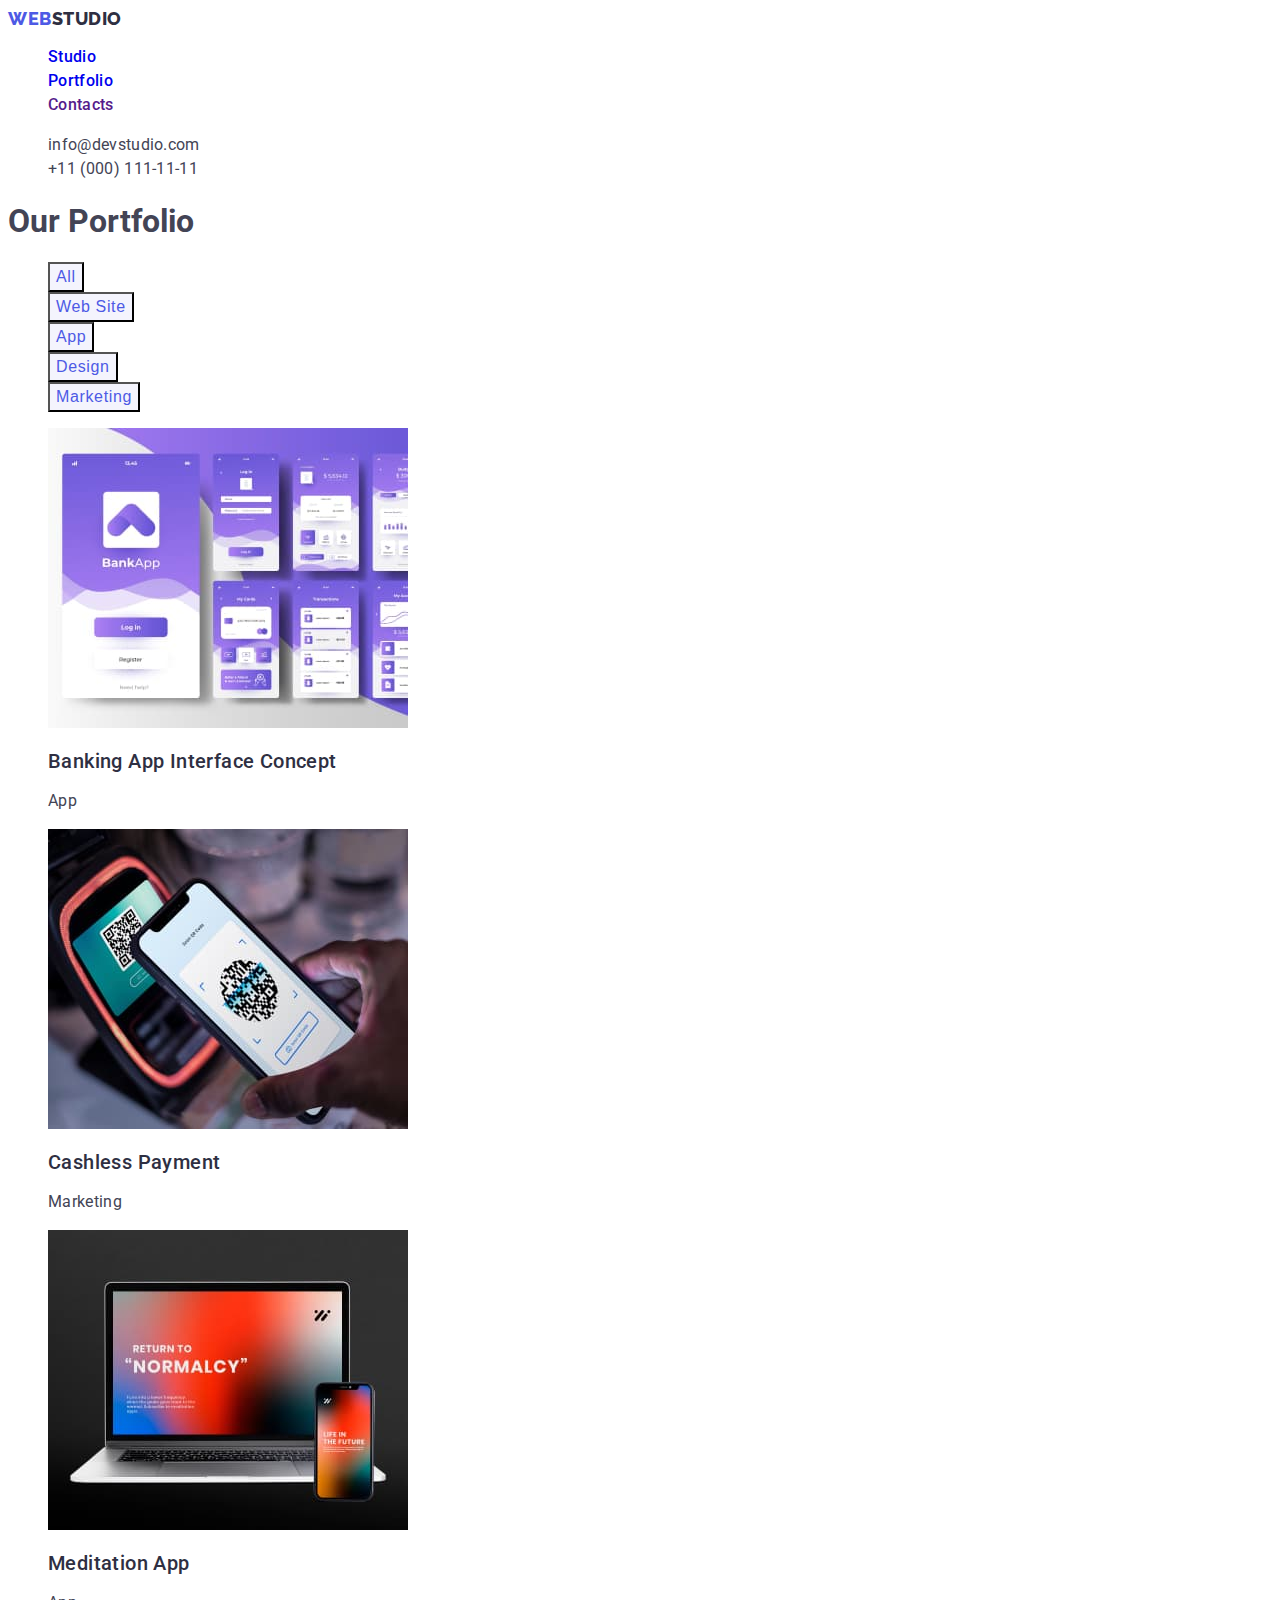
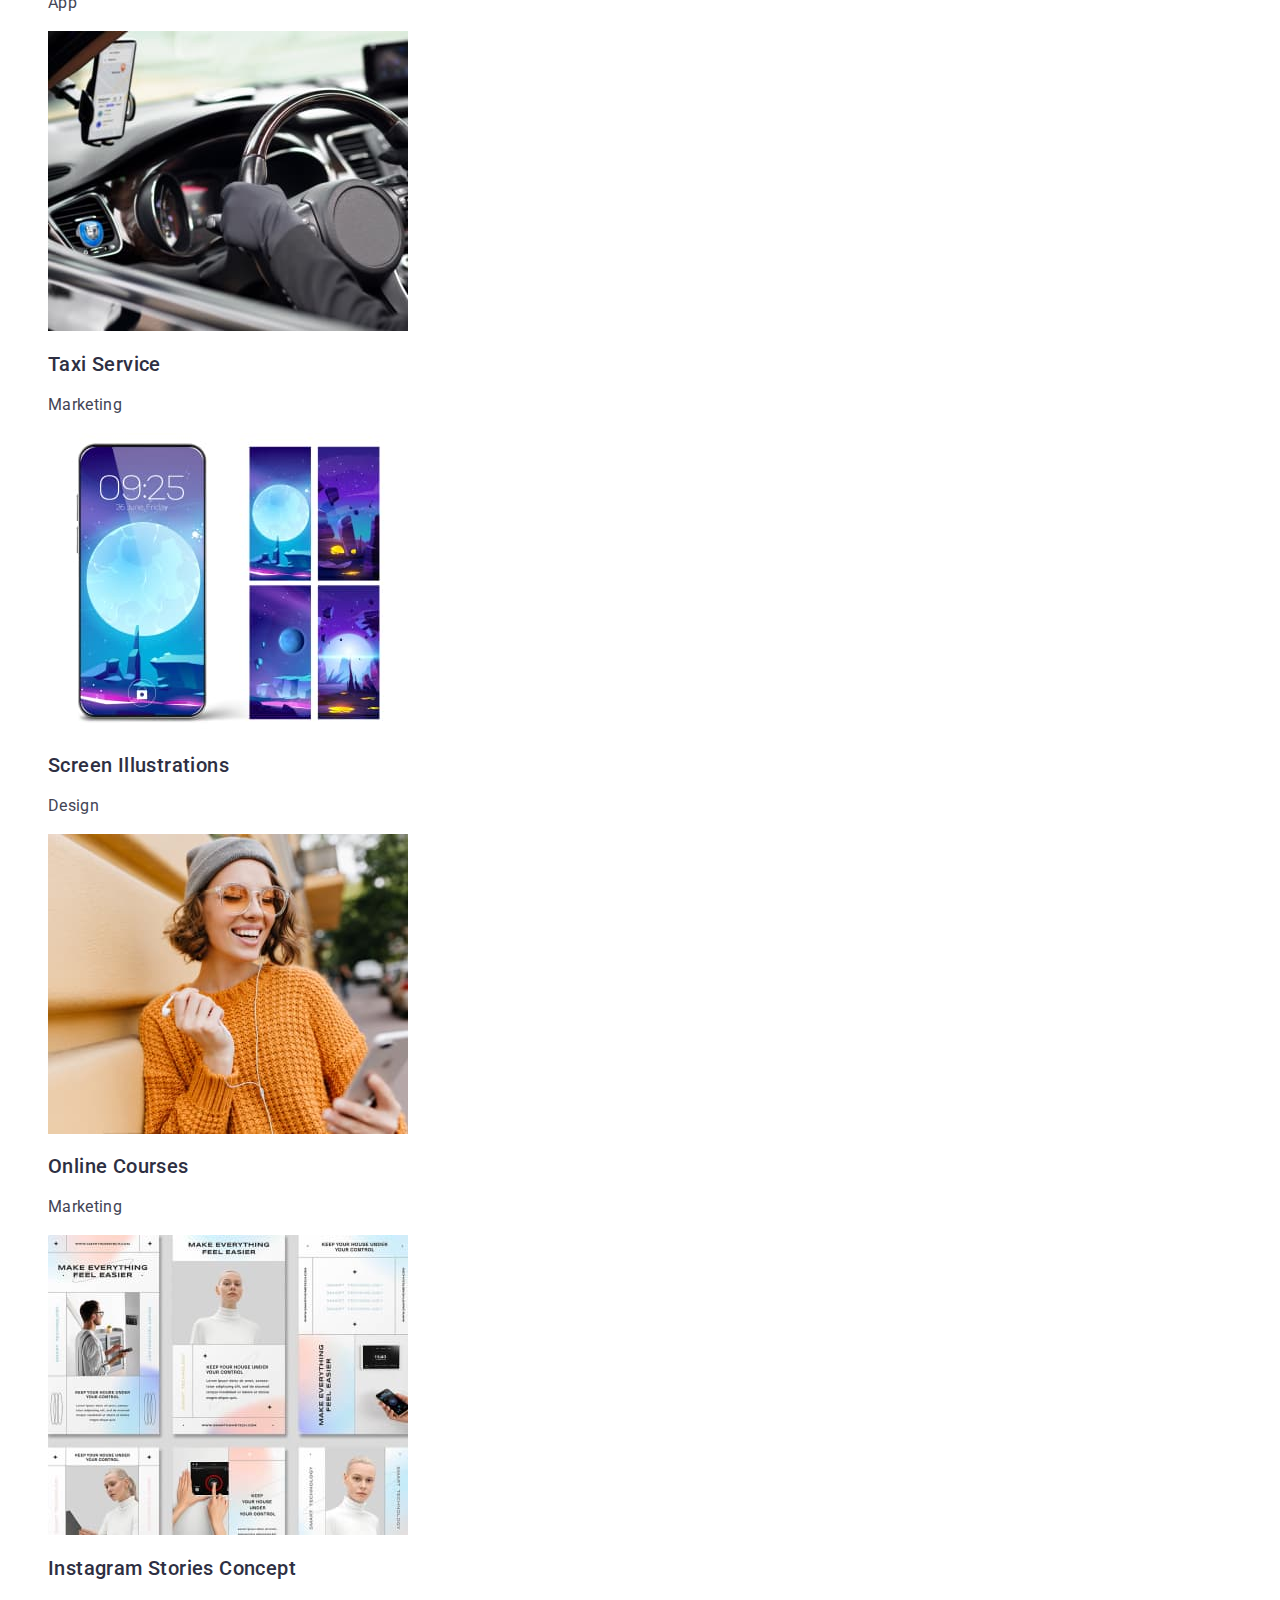
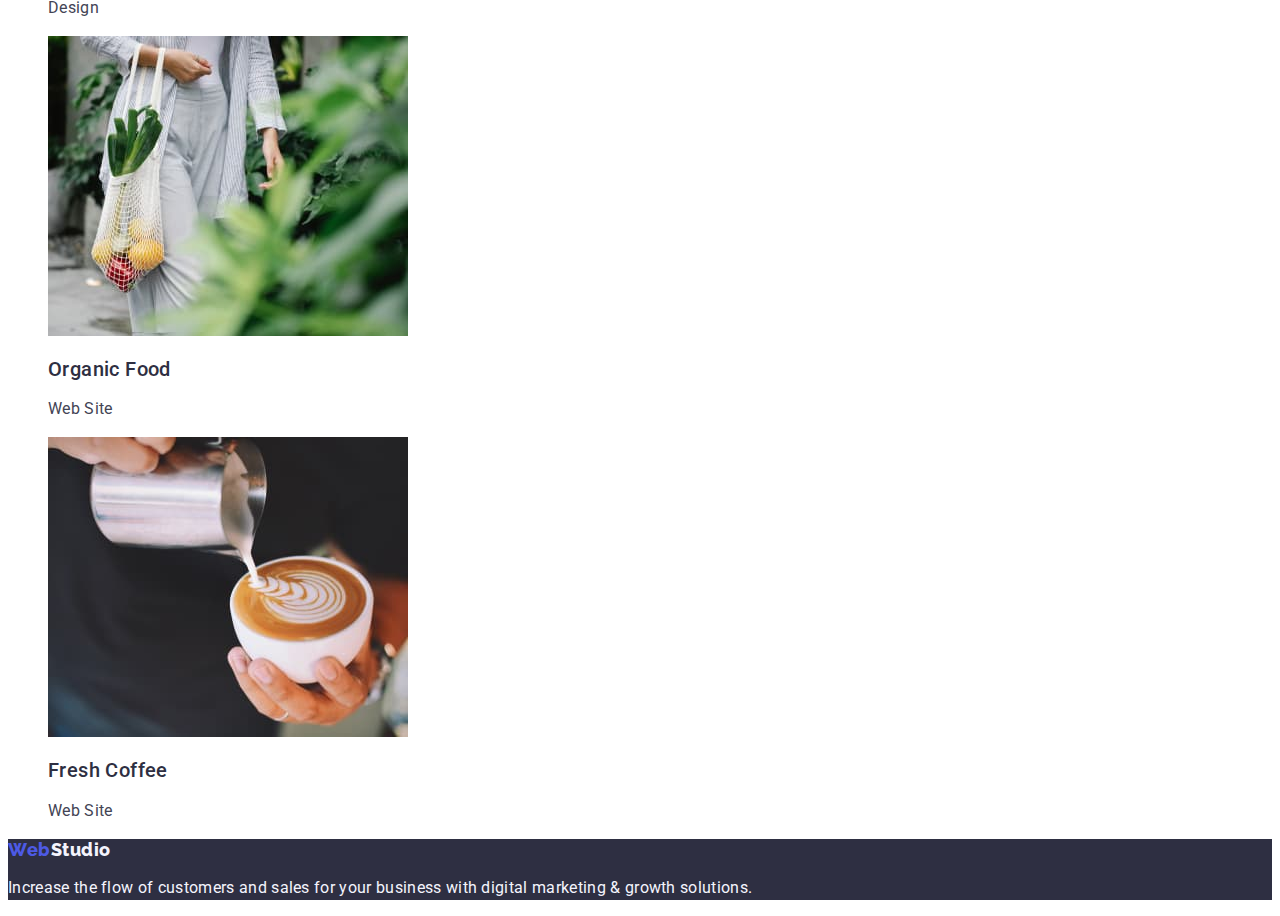
==== commit 503793dc: "last" ====
--- a/portfolio.html
+++ b/portfolio.html
@@ -14,7 +14,7 @@
     <body>
         <header class="header">
             <nav class="header-navigation">
-                <a class="header-logo-link link" href="./index.html">Web<span class="header-logo-iris-link link">Studio</span></a>
+                <a class="header-logo-link link" href="./index.html">Web<span class="header-logo-iris">Studio</span></a>
                 <ul class="header-about-list list">
                     <li class="header-about-link link"><a class="header-about-text-link link" href="./index.html">Studio</a></li>
                     <li class="header-about-link link"><a class="header-about-text-link link" href="./portfolio.html">Portfolio</a></li>
@@ -115,11 +115,10 @@
             </section>
         </main>
         <footer class="footer">
-            <a class="footer-logo-link link" href="./index.html">Web<span class="footer-logo-link-iris link">Studio</span>
+            <a class="footer-logo-link link" href="./index.html">Web<span class="footer-logo-link-iris link">Studio</span></a>
             <p class="footer-text">Increase the flow of customers and sales for your business with digital marketing &
                 growth
                 solutions.</p>
-            </a>
         </footer>
     </body>
     
--- a/css/styles.css
+++ b/css/styles.css
@@ -1,10 +1,22 @@
+:root{
+    --primary-font: "Roboto", sans-serif;
+        --title-font: "Raleway", sans-serif;
+        --primary-white-color: #FFFFFF;
+        --primary-accent-color: #2E2F42; 
+        --secondary-accent-color: #404BBF; 
+        --primary-grey-color: #434455;
+        --primary-blue-color: #4D5AE5;
+        --primary-whiter-color: #F4F4FD;
+
+
+}
 body {
-    font-family: 'Roboto', sans-serif;
-    color: #434455;
-    background-color: #FFFFFF;
-}
-
-:root
+    font-family: var(--primary-font);
+    color: var(--primary-grey-color);
+    background-color: var(--primary-white-color);
+}
+
+
 /** ------------------HEADER----------------- */
 
 .header-logo-link {
@@ -13,15 +25,13 @@
     font-weight: 800;
     line-height: 1.17;
     letter-spacing: 0.03em;
-    text-align: left;
-    text-decoration: none;
-    color: #4D5AE5;
-    background-color: #E7E9FC;
-    text-transform: uppercase
-}
-
-.header-logo-iris-link {
-    color: #2E2F42;
+    text-decoration: none;
+    color: var(--primary-blue-color);
+    text-transform: uppercase;
+}
+
+.header-logo-iris {
+    color: var(--primary-accent-color);
 }
 
 .header-about-link {
@@ -29,31 +39,26 @@
     font-weight: 500;
     line-height: 1.5;
     letter-spacing: 0.02em;
-    text-align: left;
-    text-decoration: none;
-    color: #2E2F42;
-    background-color: #E7E9FC;
+    text-decoration: none;
+    color: var(--primary-accent-color);
 }
 
 .header-feedback-link {
     font-size: 16px;
     line-height: 1.5;
     letter-spacing: 0.02em;
-    text-align: left;
-    color: #434455;
-    background-color: #E7E9FC;
+    color: var(--primary-grey-color);
     text-decoration: none;
 }
 
 .header-feedback-link:hover,
 .header-feedback-link:focus {
-    color: #404BBF;
+    color: var(--secondary-accent-color);
 }
 
 .header-about-text-link:hover,
 .header-about-text-link:focus {
-    color: #404BBF;
-    text-decoration: underline;
+    color: var(--secondary-accent-color);
 }
 
 .header-about-list {
@@ -66,8 +71,6 @@
 
 .header-about-text-link {
     text-decoration: none;
-    color: #2E2F42;
-    background-color: #E7E9FC;
 }
 
 .adress-navigation {
@@ -82,31 +85,30 @@
     line-height: 1.07;
     letter-spacing: 0.02em;
     text-align: center;
-    background-color: #2E2F42;
-    color: #FFFFFF;
+    background-color: var(--primary-accent-color);
+    color: var(--primary-white-color);
 }
 
 .hero {
-    background-color: #2E2F42;
+    background-color: var(--primary-accent-color);
 }
 
 .hero-button {
-    background-color: #4D5AE5;
+    background-color: var(--primary-blue-color);
     cursor: pointer;
-    font-family: 'Roboto', sans-serif;
     font-weight: 500;
     font-size: 16px;
     line-height: 1.5;
     letter-spacing: 0.04em;
-    color: #FFFFFF;
+    color: var(--primary-white-color);
 }
 
 .hero-button:hover {
-    background-color: #404BBF;
+    background-color: var(--secondary-accent-color);
 }
 
 .hero-button:focus {
-    background-color: #404BBF;
+    background-color: var(--secondary-accent-color);
 }
 
 .hero-button-text {
@@ -114,14 +116,12 @@
     font-weight: 500;
     line-height: 1.5;
     letter-spacing: 0.04em;
-    text-align: left;
-    color: #FFFFFF;
+    color: var(--primary-white-color);
 }
 
 .hero-button-text:hover,
 .hero-button-text:active {
-    background-color: #404BBF;
-    ;
+    background-color: var(--secondary-accent-color);
 }
 
 .advantages-topic {
@@ -129,16 +129,14 @@
     font-weight: 500;
     line-height: 1.2;
     letter-spacing: 0.02em;
-    text-align: left;
-    color: #2E2F42;
+    color: var(--primary-accent-color);
 }
 
 .advantages-item-text {
     font-size: 16px;
     line-height: 1.5;
     letter-spacing: 0.02em;
-    text-align: left;
-    color: #434455;
+    color: var(--primary-grey-color);
 }
 
 .advantages-list {
@@ -151,7 +149,7 @@
     line-height: 1.11;
     letter-spacing: 0.02em;
     text-align: center;
-    color: #2E2F42;
+    color: var(--primary-accent-color);
     text-transform: capitalize;
 }
 
@@ -161,61 +159,44 @@
     line-height: 1.11;
     letter-spacing: 0.02em;
     text-align: center;
-    color: #2E2F42;
+    color: var(--primary-accent-color);
     text-transform: capitalize;
-    background-color: #F4F4FD
+    background-color: var(--primary-whiter-color);
 }
 
 .workers-list {
-    background-color: #FFFFFF;
-    font-weight: 500;
+    list-style-type: none;
+}
+
+.work-examples-item {
+    list-style-type: none;
+}
+.workers{
+    background-color: var(--primary-whiter-color);
+}
+.workers-topic-text {
     font-size: 20px;
+    font-weight: 500;
     line-height: 1.2;
     letter-spacing: 0.02em;
-    color: #2E2F42;
-}
-.workers-topic{
-    font-size: 20px;
-    font-weight: 500;
-    line-height: 1.2;
-    letter-spacing: 0.02em;
-    text-align: left;
-    color: #2E2F42;
-}
-
-.work-examples-item {
-    list-style-type: none;
-
-}
-.workers{
-    background-color: #F4F4FD;
-}
-.workers.topic {
-    font-size: 20px;
-    font-weight: 500;
-    line-height: 1.2;
-    letter-spacing: 0.02em;
-    text-align: left;
-    color: #2E2F42;
+    color: var(--primary-accent-color);
 }
 
 .workers-list-item {
-    list-style-type: none;
-    background-color: #FFFFFF;
-
-}
+    background-color: var(--primary-white-color);
+}
+
 
 .workers-item-text {
     font-size: 16px;
     line-height: 1.5;
     letter-spacing: 0.02em;
-    text-align: left;
-    color: #434455;
+    color: var(--primary-grey-color);
 }
 
 /** ------------------FOOTER----------------- */
 .footer {
-    background-color: #2E2F42;
+    background-color: var(--primary-accent-color);
 }
 
 .footer-logo-link {
@@ -224,52 +205,39 @@
     font-weight: 800;
     line-height: 1.17;
     letter-spacing: 0.03em;
-    text-align: left;
-    text-decoration: none;
-    color: #4D5AE5;
-    background-color: #2E2F42;
-    text-transform: uppercase
+    text-decoration: none;
+    color: var(--primary-blue-color);
+    background-color: var(--primary-accent-color);
 }
 
 .footer-logo-link-iris {
-        color: #F4F4FD;
+        color: var(--primary-whiter-color);
         text-decoration: none;
     }
 
     .footer-text {
-        font-family: Roboto;
         font-size: 16px;
         line-height: 1.5;
         letter-spacing: 0.02em;
-        text-align: left;
-        color: #F4F4FD;
-        background-color: #2E2F42;
-    }
-    .about-team{
-    font-weight: 500;
-    font-size: 20px;
-    line-height: 1.2;
-    letter-spacing: 0.02em;
-    color: #2E2F42;
+        color: var(--primary-whiter-color);
+        background-color: var(--primary-accent-color);
     }
 
     /** ------------------PORTFOLIO----------------- */
     .all-button {
-        color: #4D5AE5;
-        background-color: #F4F4FD;
+        color: var(--primary-blue-color);
+        background-color: var(--primary-whiter-color);
         cursor: pointer;
-        font-family: 'Roboto', sans-serif;
         font-weight: 500;
         font-size: 16px;
         line-height: 1.5;
         letter-spacing: 0.04em;
-        cursor: pointer
     }
 
     .all-button:focus,
     .all-button:hover {
-        color: #FFFFFF;
-        background-color: #404BBF
+        color: var(--primary-white-color);
+        background-color: var(--secondary-accent-color);
     }
 
     .all-button-text {
@@ -296,7 +264,7 @@
             font-size: 20px;
             line-height: 1.2;
             letter-spacing: 0.02em;
-            color: #2E2F42;
+            color: var(--primary-accent-color);
         }
 
         .portfolio-examples-list {
@@ -308,8 +276,7 @@
             font-size: 16px;
             line-height: 1.5;
             letter-spacing: 0.02em;
-            text-align: left;
-            color: #434455;
+            color: var(--primary-grey-color);
         }
         .portfolio-link{
             text-decoration: none;
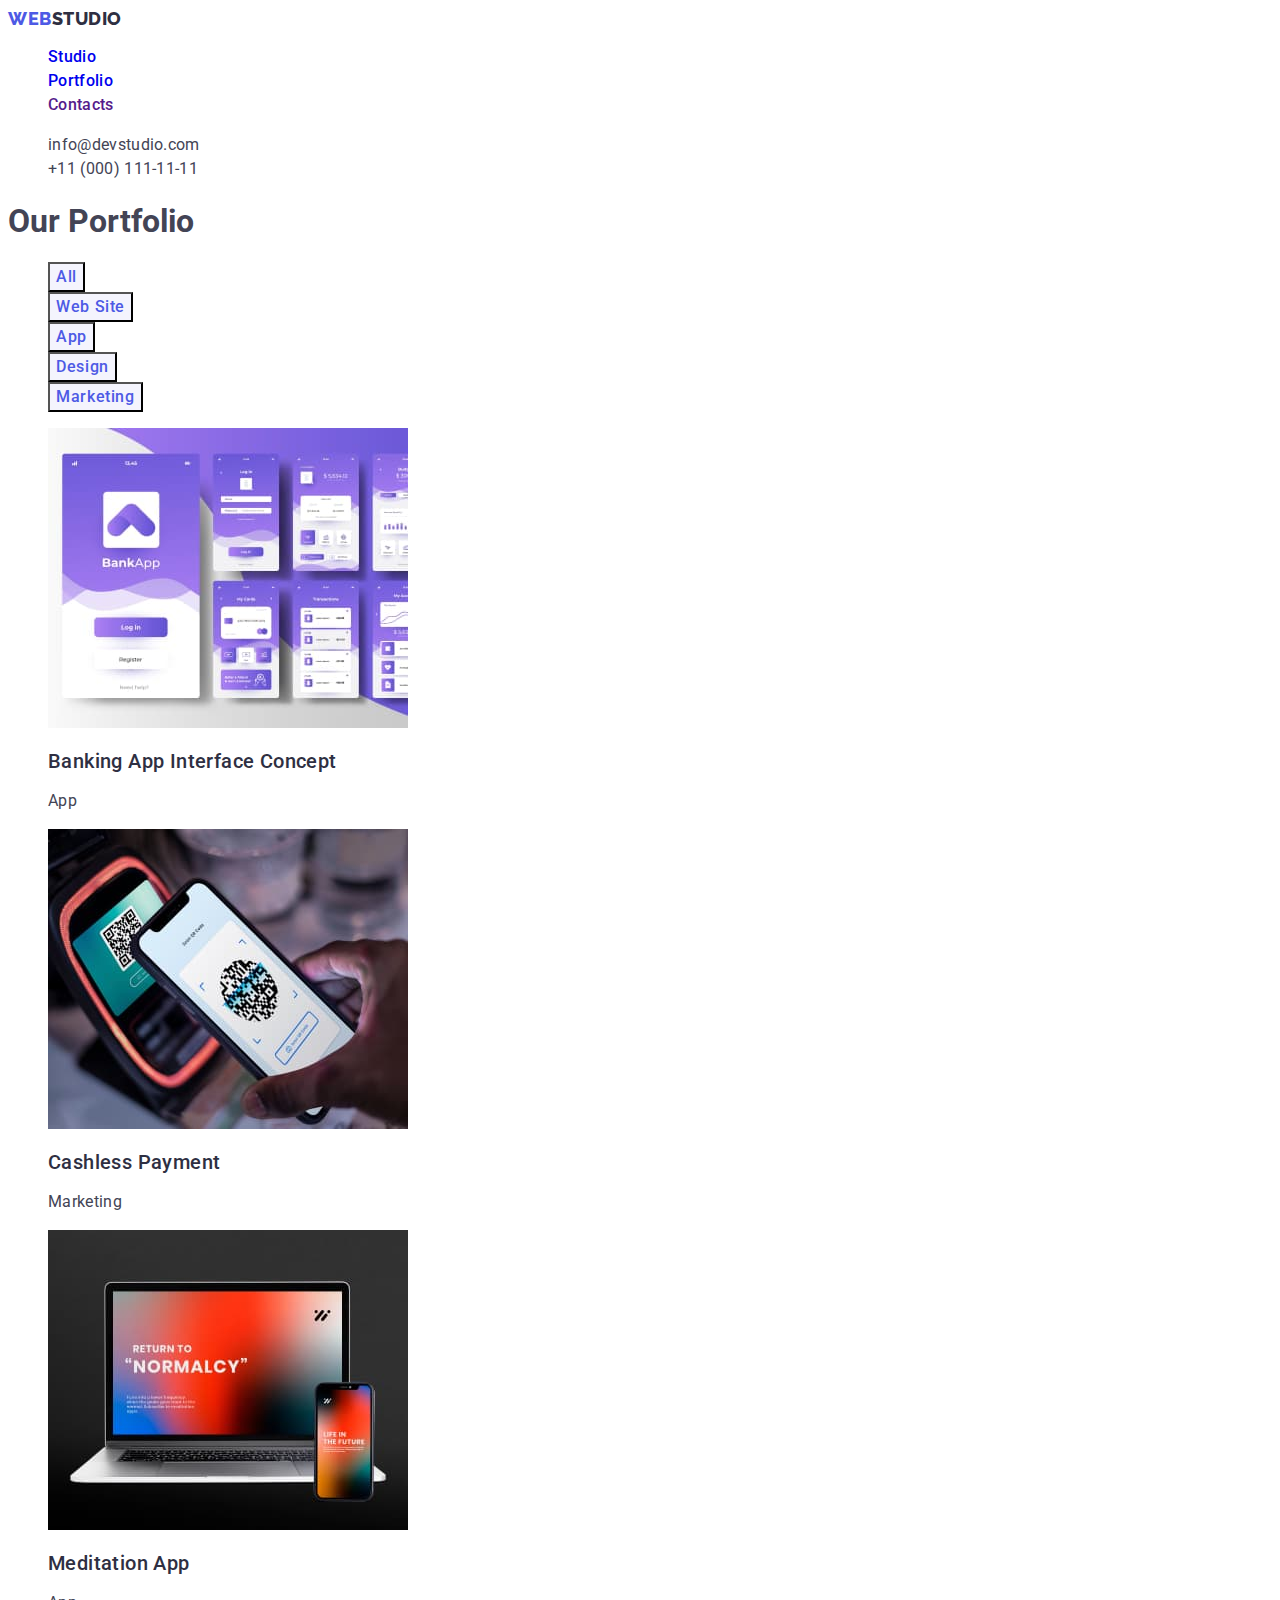
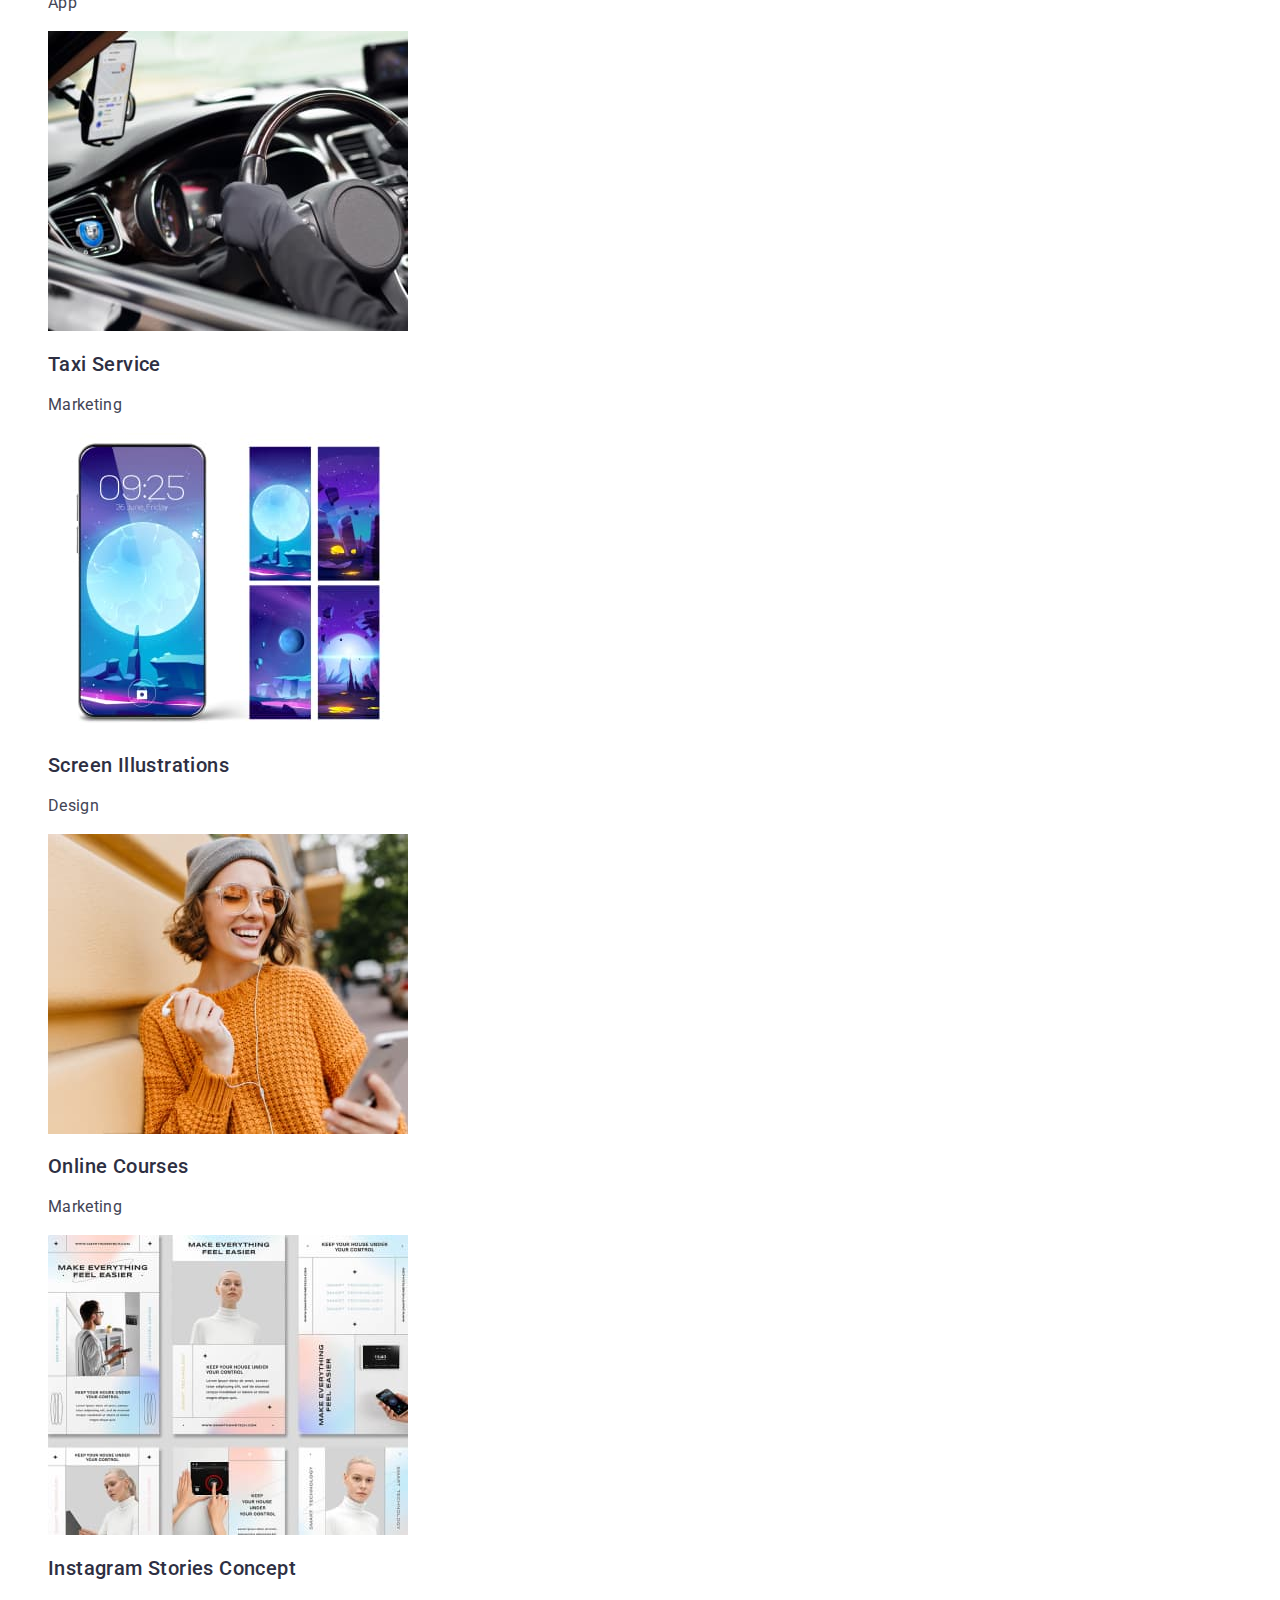
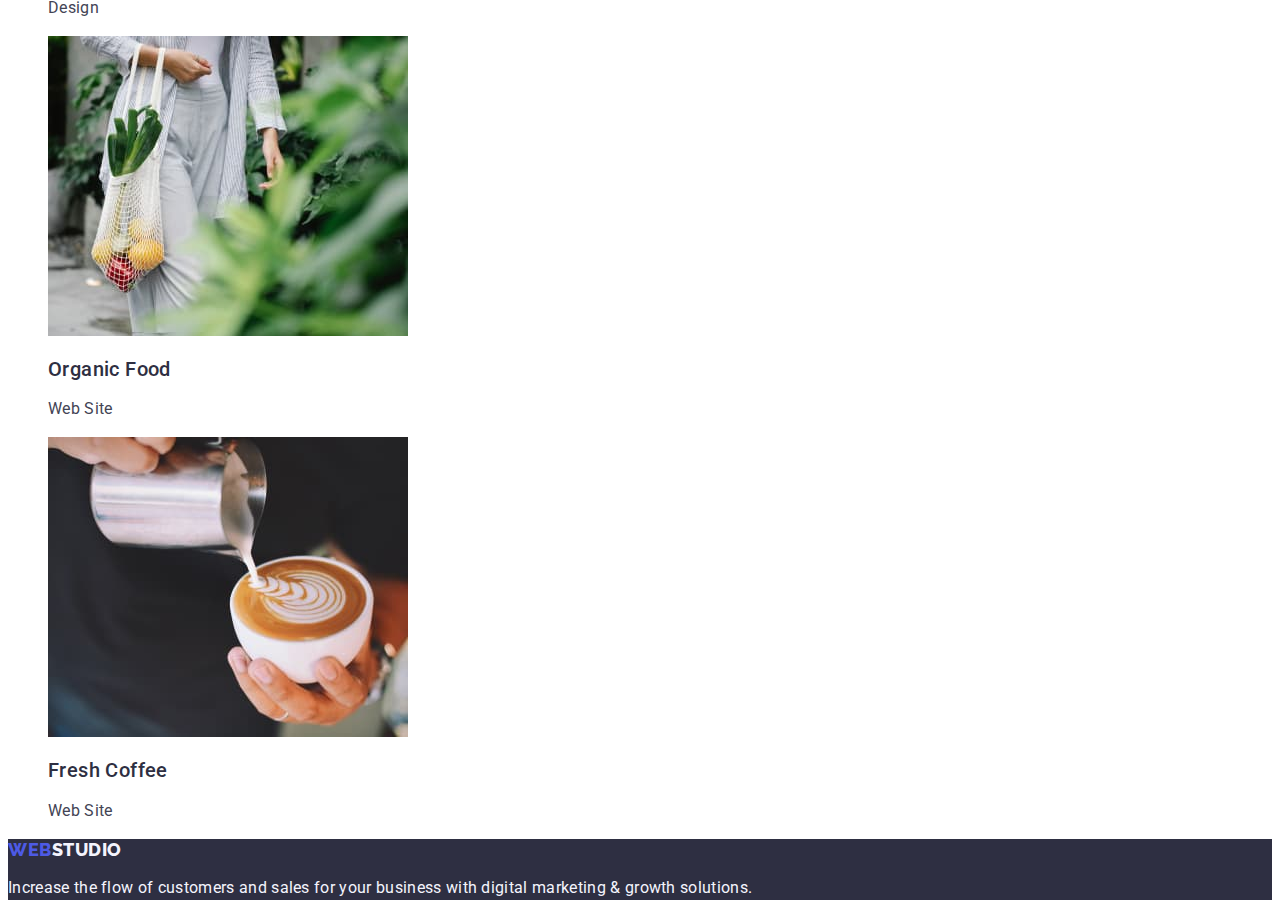
==== commit 047f6e2a: "last" ====
--- a/portfolio.html
+++ b/portfolio.html
@@ -14,7 +14,7 @@
     <body>
         <header class="header">
             <nav class="header-navigation">
-                <a class="header-logo-link link" href="./index.html">Web<span class="header-logo-iris">Studio</span></a>
+                <a class="header-logo-link link" href="./index.html">Web<span class="header-logo-iris link">Studio</span></a>
                 <ul class="header-about-list list">
                     <li class="header-about-link link"><a class="header-about-text-link link" href="./index.html">Studio</a></li>
                     <li class="header-about-link link"><a class="header-about-text-link link" href="./portfolio.html">Portfolio</a></li>
--- a/css/styles.css
+++ b/css/styles.css
@@ -35,12 +35,12 @@
 }
 
 .header-about-link {
-    font-size: 16px;
-    font-weight: 500;
-    line-height: 1.5;
-    letter-spacing: 0.02em;
-    text-decoration: none;
-    color: var(--primary-accent-color);
+    color: var(--primary-accent-color);
+    font-size: 16px;
+    font-weight: 500;
+    line-height: 1.5;
+    letter-spacing: 0.02em;
+    text-decoration: none;
 }
 
 .header-feedback-link {
@@ -94,6 +94,7 @@
 }
 
 .hero-button {
+    font-family: var(--primary-font);
     background-color: var(--primary-blue-color);
     cursor: pointer;
     font-weight: 500;
@@ -208,6 +209,7 @@
     text-decoration: none;
     color: var(--primary-blue-color);
     background-color: var(--primary-accent-color);
+    text-transform: uppercase
 }
 
 .footer-logo-link-iris {
@@ -232,6 +234,7 @@
         font-size: 16px;
         line-height: 1.5;
         letter-spacing: 0.04em;
+        font-family: var(--primary-font);
     }
 
     .all-button:focus,
